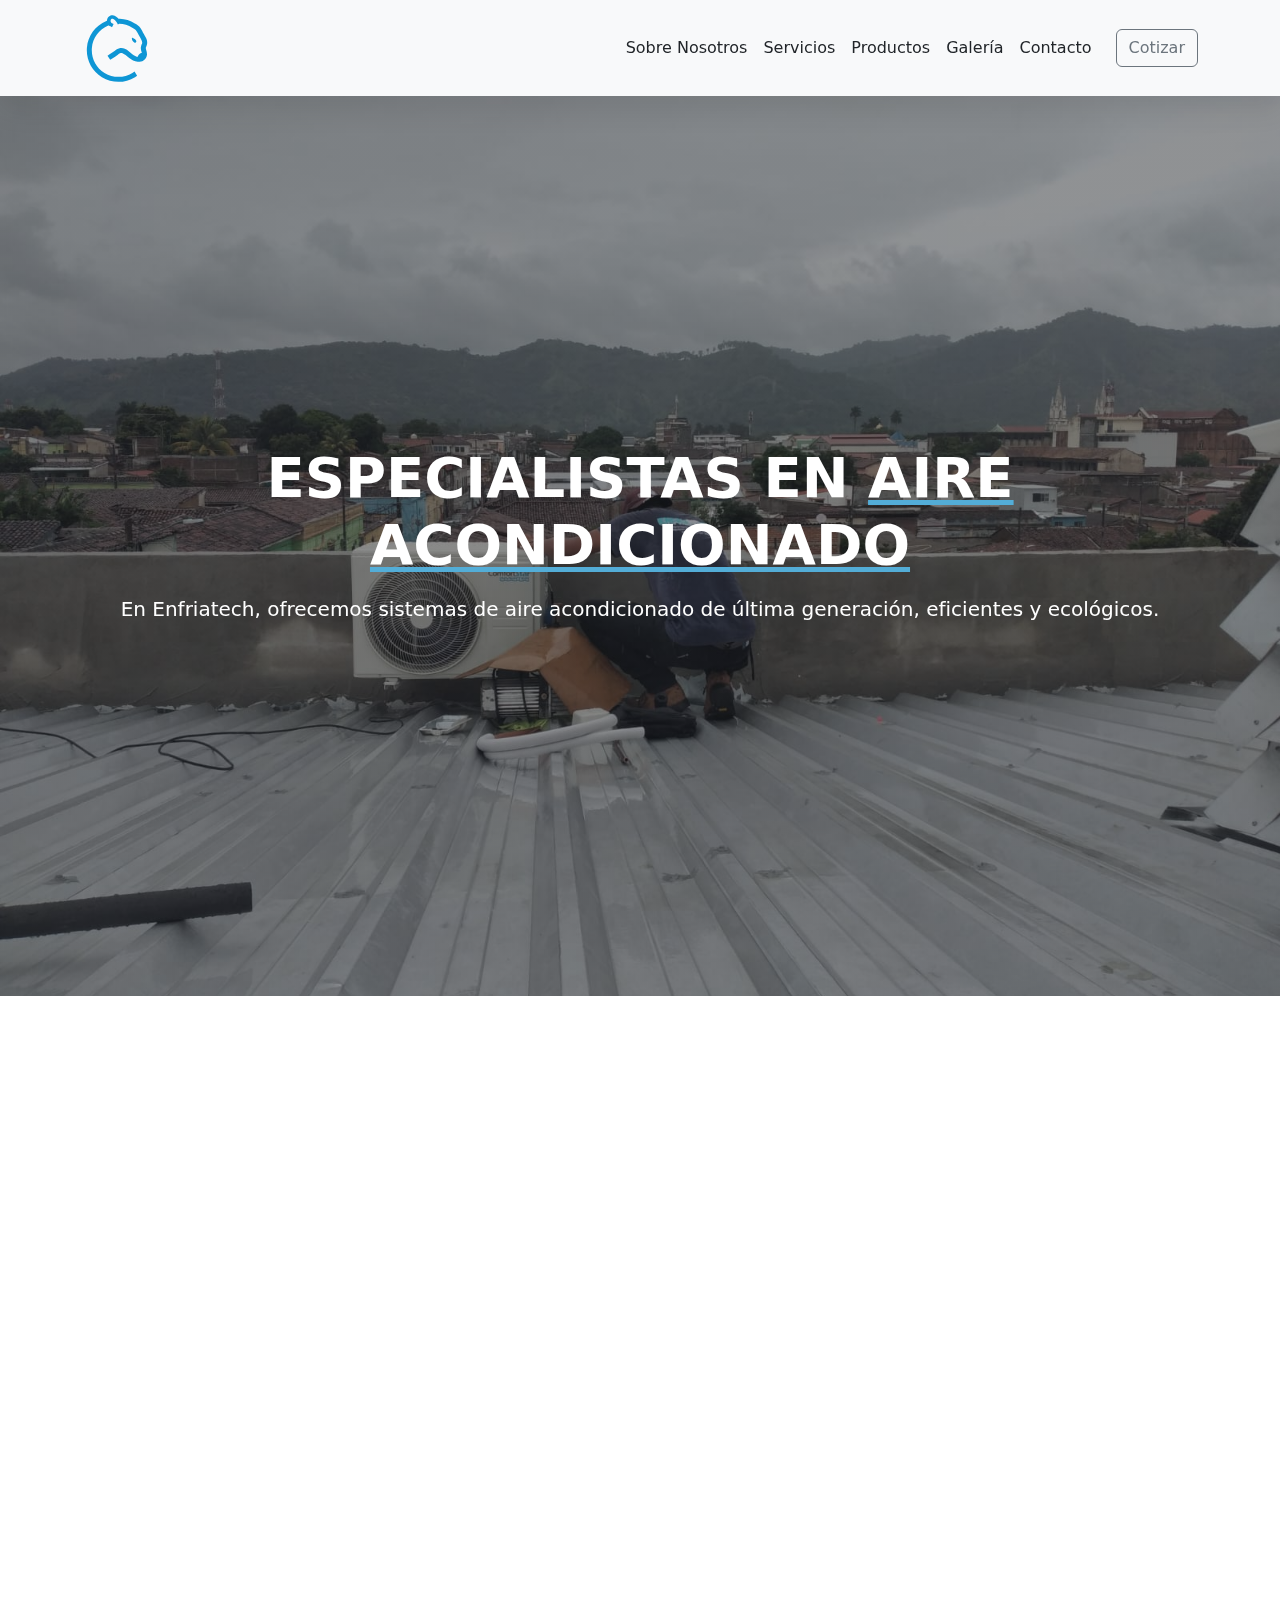
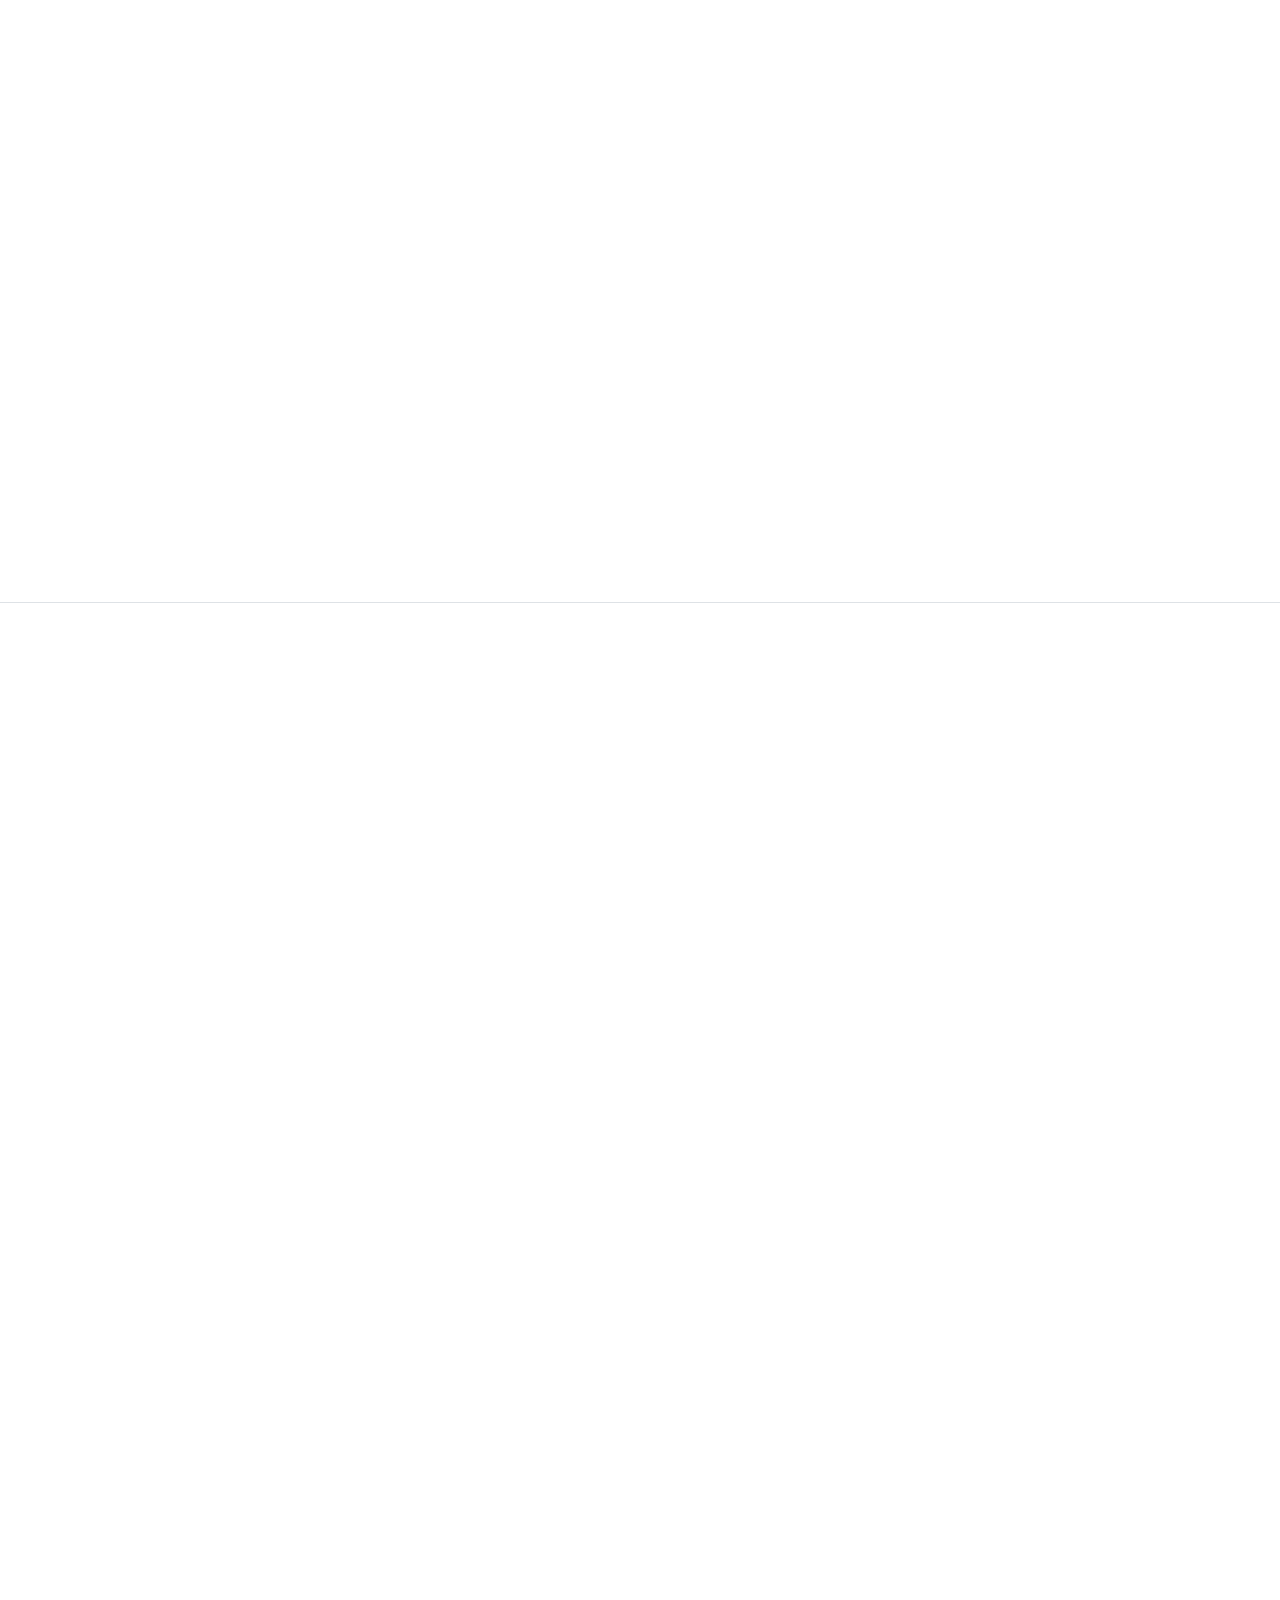
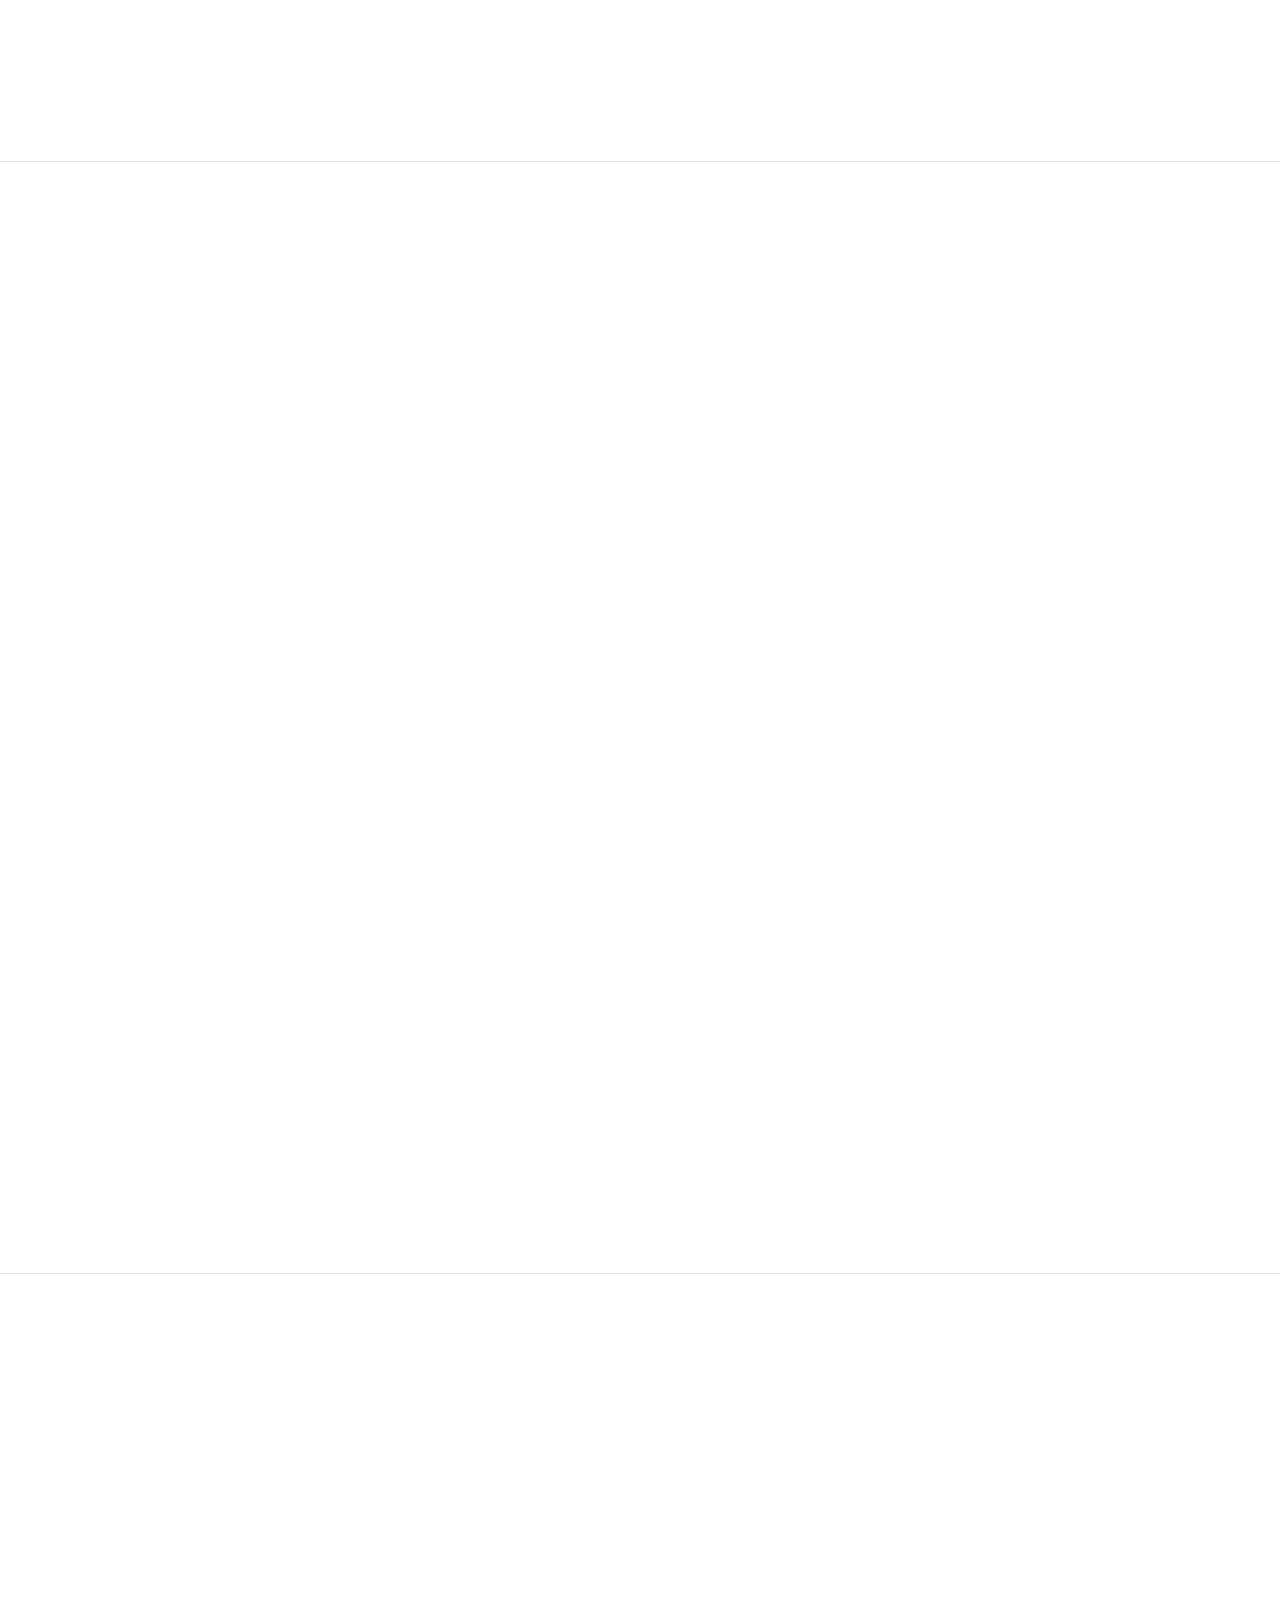
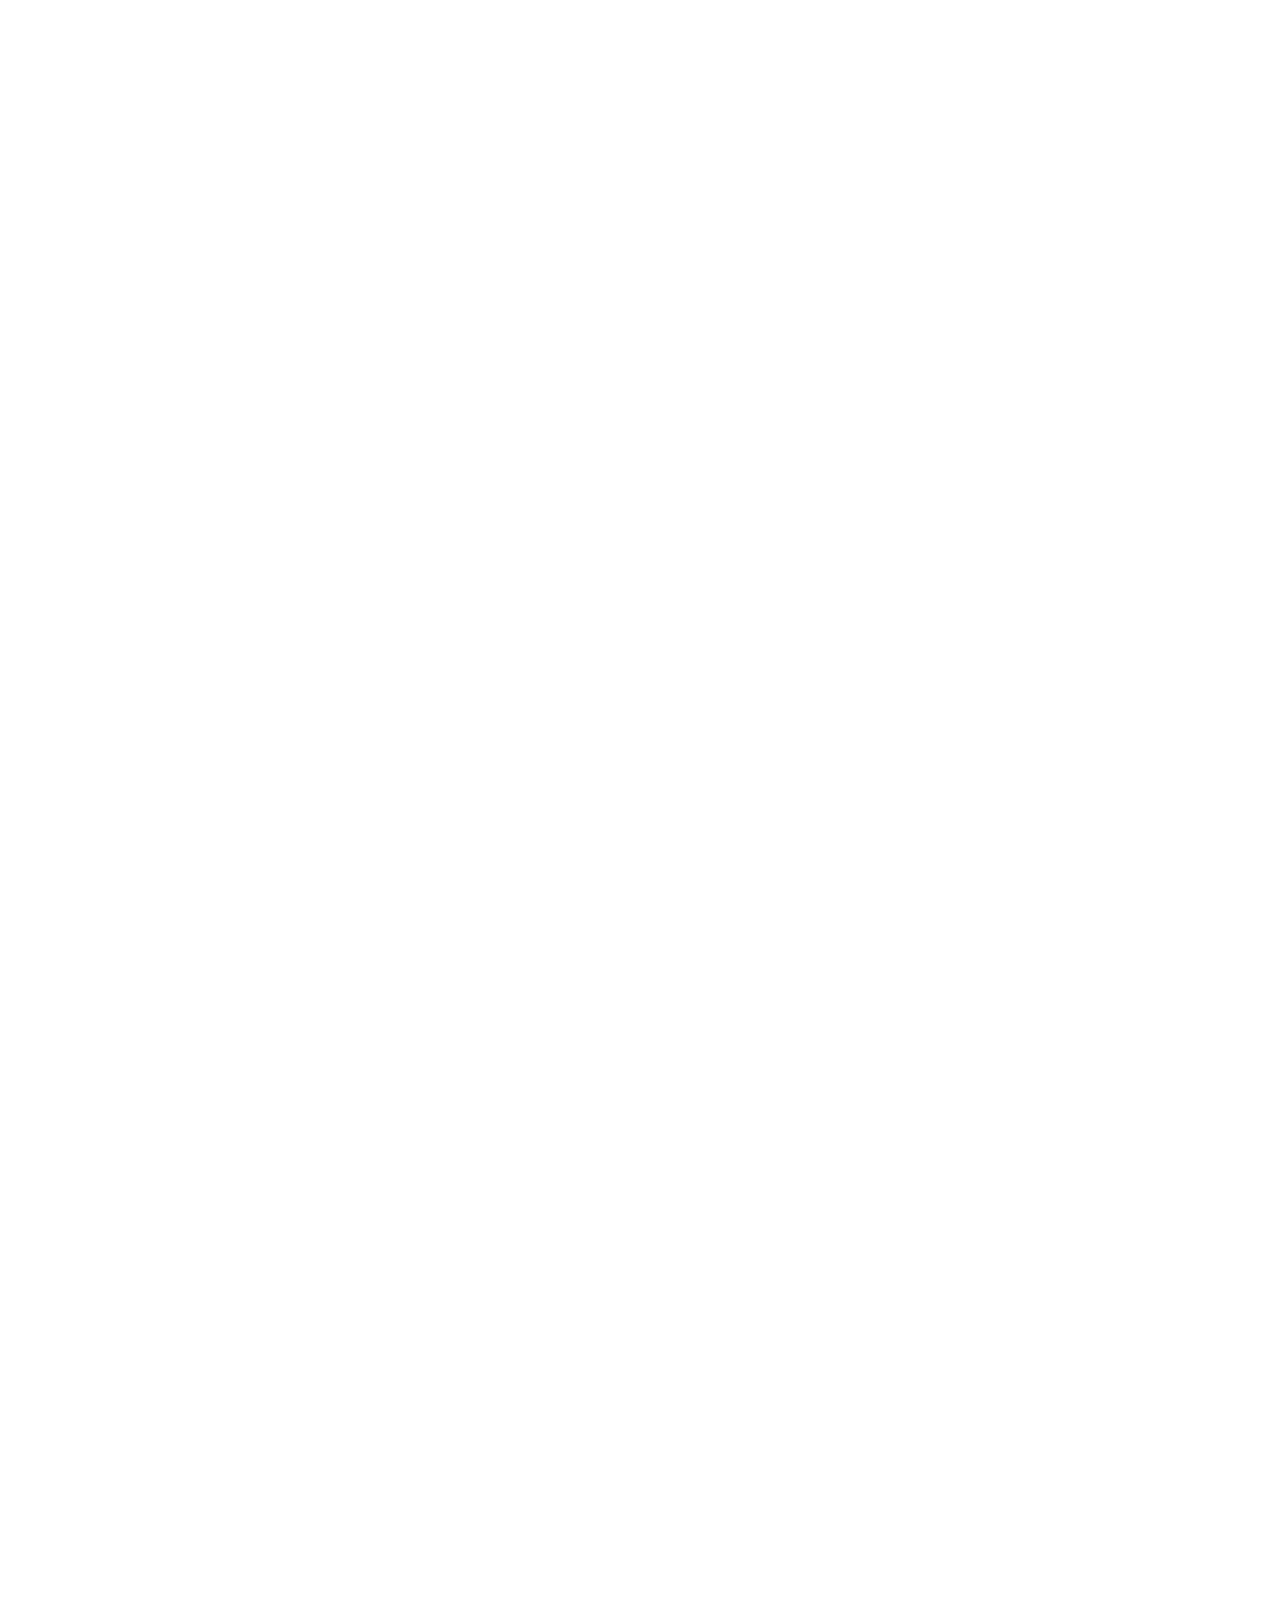
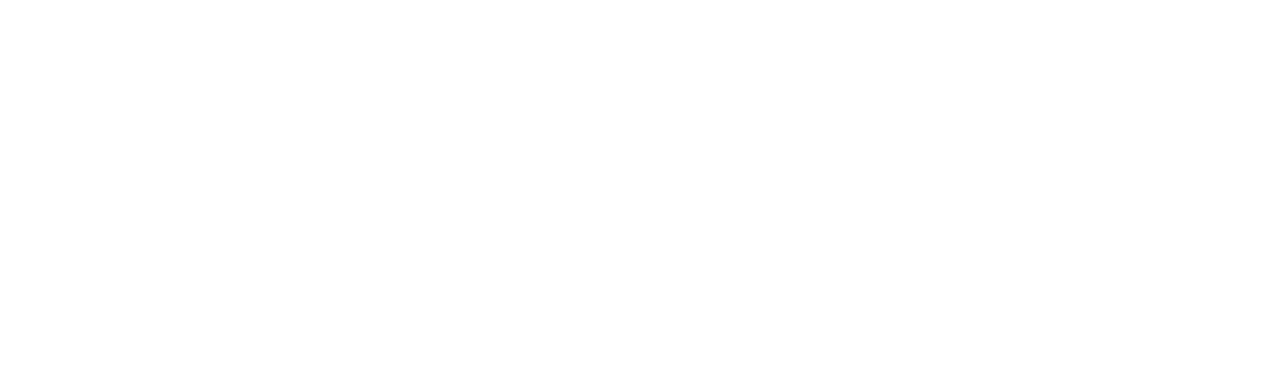
==== index.html @ af98b41b "Initial commit" ====
<!DOCTYPE html>
<html lang="es">
<head>
    <meta charset="UTF-8">
    <meta name="viewport" content="width=device-width, initial-scale=1.0">

    <!-- ICONO -->
    <link rel="shortcut icon" href="/src/img/bearblue.svg" type="image/x-icon">

    <!-- TITULO -->
    <title>Enfríatech | Aire Acondicionado</title>

    <!-- HOJA DE ESTILO-->
    <link rel="stylesheet" href="src/css/style.css">

    <!-- BOOTSTRAP -->
    <link href="https://cdn.jsdelivr.net/npm/bootstrap@5.3.3/dist/css/bootstrap.min.css" rel="stylesheet" integrity="sha384-QWTKZyjpPEjISv5WaRU9OFeRpok6YctnYmDr5pNlyT2bRjXh0JMhjY6hW+ALEwIH" crossorigin="anonymous">
    <link rel="stylesheet" href="https://cdn.jsdelivr.net/npm/bootstrap-icons@1.11.3/font/bootstrap-icons.min.css">

    <!-- AOS -->
    <link href="https://unpkg.com/aos@2.3.1/dist/aos.css" rel="stylesheet">

</head>
<body>
    <!-- NAVBAR -->
    <nav class="navbar navbar-expand-md bg-light sticky-top">
        <div class="container">
            <a class="navbar-brand" href="#">
                <img src="./src/img/bearblue.svg" class="img-fluid" width="70px" alt="Logo de Enfríatech">
            </a>
            <button class="navbar-toggler" type="button" data-bs-toggle="collapse" data-bs-target="#navbarNav"
                aria-controls="navbarNav" aria-expanded="false" aria-label="Toggle navigation">
                <span class="navbar-toggler-icon"></span>
            </button>
            <div class="collapse navbar-collapse" id="navbarNav">
                <ul class="navbar-nav ms-auto">
                    <li class="nav-item">
                        <a class="nav-link" href="#about">Sobre Nosotros</a>
                    </li>
                    <li class="nav-item">
                        <a class="nav-link" href="#services">Servicios</a>
                    </li>
                    <li class="nav-item">
                        <a class="nav-link" href="#products">Productos</a>
                    </li>
                    <li class="nav-item">
                        <a class="nav-link" href="#gallery">Galería</a>
                    </li>
                    <li class="nav-item">
                        <a class="nav-link" href="#contact">Contacto</a>
                    </li>
                </ul>
                <a href="/cotizacion.html" class="btn btn-outline-secondary ms-lg-3">Cotizar</a>
            </div>
        </div>
    </nav>

    <!-- HERO -->
    <section id="hero" class="min-vh-100 d-flex align-items-center text-center">
        <div class="container">
            <div class="row">
                <div class="col-12">
                    <h1 data-aos="fade-left" class="text-uppercase text-white fw-semibold display-4">Especialistas en <span>Aire Acondicionado</span></h1>
                    <p class="fs-5 text-white mt-3 mb-4" data-aos="fade-right">
                        En Enfriatech, ofrecemos sistemas de aire acondicionado de última generación, eficientes y ecológicos.
                    </p>
                </div>
            </div>
        </div>
    </section>

    <!-- SOBRE NOSOTROS -->
    <section id="about" class="section-padding">
        <div class="container">
            <div class="row">
                <div class="col-12 text-center" data-aos="fade-down" data-aos-delay="50">
                    <div class="section-title">
                        <h1 class="display-4 fw-semibold">Sobre nosotros</h1>
                        <div class="line"></div>
                        <p>
                            En Enfriatech El Salvador, ofrecemos soluciones de climatización para hogares y empresas. Nos destacamos por nuestro compromiso con la calidad, utilizando tecnología avanzada y brindando un servicio personalizado para satisfacer tus necesidades.
                        </p>
                    </div>
                </div>
            </div>
            <div class="row justify-content-between align-items-center">
                <div class="col-lg-6" data-aos="fade-down" data-aos-delay="50">
                    <img src="/src/img/Instalaciones/34.jpg" class="img-fluid" alt="">
                </div>
                <div data-aos="fade-down" data-aos-delay="150" class="col-lg-5">
                    <h1>¿Por qué contratarnos?</h1>
                    <p class="mt-3 mb-4">
                        Somos tu mejor opción en climatización.
                    </p>
                    <div class="d-flex pt-4 mb-3">
                        <div class="iconbox me-4">
                            <i class="bi bi-check-lg"></i>
                        </div>
                        <div>
                            <h5>Experiencia</h5>
                            <p>Consectetur adipisicing elit. Corporis nesciunt aut temporibus!</p>
                        </div>
                    </div>
                    <div class="d-flex mb-3">
                        <div class="iconbox me-4">
                            <i class="bi bi-check-lg"></i>
                        </div>
                        <div>
                            <h5>Profesionalismo</h5>
                            <p>Consectetur adipisicing elit. Corporis nesciunt aut temporibus!</p>
                        </div>
                    </div>
                    <div class="d-flex mb-3">
                        <div class="iconbox me-4">
                            <i class="bi bi-check-lg"></i>
                        </div>
                        <div>
                            <h5>Eficiencia</h5>
                            <p>Consectetur adipisicing elit. Corporis nesciunt aut temporibus!</p>
                        </div>
                    </div>
                    <div class="d-flex">
                        <div class="iconbox me-4">
                            <i class="bi bi-check-lg"></i>
                        </div>
                        <div>
                            <h5>Orden y limpieza</h5>
                            <p>Consectetur adipisicing elit. Corporis nesciunt aut temporibus!</p>
                        </div>
                    </div>
                </div>
            </div>
        </div>
    </section>

    <!-- SERVICIOS -->
    <section id="services" class="section-padding border-top">
        <div class="container">
            <div class="row">
                <div class="col-12 text-center" data-aos="fade-down" data-aos-delay="150">
                    <div class="section-title">
                        <h1 class="display-4 fw-semibold">Nuestro Servicios</h1>
                        <div class="line"></div>
                        <p>
                            Nos especializamos en ofrecer soluciones integrales de aire acondicionado para satisfacer todas tus necesidades de climatización. Con un enfoque en la calidad, la eficiencia y el servicio al cliente, nuestros expertos están listos para ayudarte en cada paso del camino. Descubre nuestros servicios:
                        </p>
                    </div>
                </div>
            </div>
            <div class="row g-4 text-center">
                <div class="col-lg-4 col-md-12" data-aos="fade-down" data-aos-delay="150">
                    <div class="service p-lg-5 p-4">
                        <div>
                            <img src="/src/img/Productos/2.jpg" class="img-fluid" alt="">
                        </div>
                        <h5 class="mt-4 mb-3">
                            Suministro de Equipos A/C
                        </h5>
                        <p>
                            Proveemos una amplia gama de equipos de aire acondicionado de las marcas más prestigiosas del mercado. Garantizamos productos de alta eficiencia energética y durabilidad, ideales para cualquier espacio, ya sea residencial, comercial o industrial.
                        </p>
                    </div>
                </div>
                <div class="col-lg-4 col-md-12" data-aos="fade-down" data-aos-delay="250">
                    <div class="service p-lg-5 p-4">
                        <div>
                            <img src="/src/img/Instalaciones/31.jpg" class="img-fluid" alt="">
                        </div>
                        <h5 class="mt-4 mb-3">
                            Instalación Mecánica y Eléctrica
                        </h5>
                        <p>
                            Nuestro equipo de técnicos con más de 15 años de experiencia se encargarán de la instalación completa de tu sistema de aire acondicionado. Aseguramos una instalación rápida, segura y conforme a las normas, garantizando un rendimiento óptimo y una mayor vida útil de tu equipo.
                        </p>
                    </div>
                </div>
                <div class="col-lg-4 col-md-12" data-aos="fade-down" data-aos-delay="350">
                    <div class="service p-lg-5 p-4">
                        <div>
                            <img src="/src/img/Reparaciones/3.jpg" class="img-fluid" alt="">
                        </div>
                        <h5 class="mt-4 mb-3">
                            Mantenimiento Integral
                        </h5>
                        <p>
                            Ofrecemos mantenimiento preventivo y correctivo para asegurar el funcionamiento óptimo de tu aire acondicionado. Realizamos inspecciones y limpiezas para prevenir fallos y estamos preparados para reparar cualquier avería rápidamente, devolviendo el confort a tu espacio de inmediato.
                        </p>
                    </div>
                </div>
            </div>
        </div>
    </section>

    <!-- PRODUCTOS -->
    <section id="products" class="section-padding border-top">
        <div class="container">
            <div class="row">
                <div class="col-12 text-center" data-aos="fade-down" data-aos-delay="150">
                    <div class="section-title">
                        <h1 class="display-4 fw-semibold">Productos</h1>
                        <div class="line"></div>
                        <p>
                            Tenemos diferentes opciones de climatización que se acoplan a las necesidades de tu hogar o de tu negocio.
                        </p>
                    </div>
                </div>
            </div>
            <div class="row g-4 text-center" data-aos="fade-down" data-aos-delay="150">
                <div class="col-lg-4 col-md-12">
                    <div class="product p-lg-5 p-4">
                        <div id="carouselExampleFade" class="carousel slide carousel-fade" data-bs-ride="carousel">
                            <div class="carousel-inner">
                                <div class="carousel-item active">
                                    <img src="/src/img/Productos/Residenciales/CS-MS-Elite.png" class="d-block w-100" alt="ComfortStar Elite Series">
                                </div>
                                <div class="carousel-item">
                                    <img src="/src/img/Productos/Residenciales/CS-MS-Orbit.png" class="d-block w-100" alt="ComfortStar Orbit Series">
                                </div>
                                <div class="carousel-item">
                                    <img src="/src/img/Productos/Residenciales/CS-MS-Carat.png" class="d-block w-100" alt="ComfortStar Carat Series">
                                </div>
                                <div class="carousel-item">
                                    <img src="/src/img/Productos/Residenciales/ADINA - MS - ALEF.webp" class="d-block w-100" alt="Adina Alef Series">
                                </div>
                                <div class="carousel-item">
                                    <img src="/src/img/Productos/Residenciales/688b00_8fceb1114e9e444e9c6b1acc1a78c98f~mv2.webp" class="d-block w-100" alt="Adina Alef Series Empaque">
                                </div>
                                <div class="carousel-item">
                                    <img src="/src/img/Productos/Residenciales/aires-acondicionados-residenciales.png" class="d-block w-100" alt="GAir">
                                </div>
                            </div>
                            <button class="carousel-control-prev" type="button" data-bs-target="#carouselExampleFade" data-bs-slide="prev">
                            <span class="carousel-control-prev-icon" aria-hidden="true"></span>
                            <span class="visually-hidden">Previous</span>
                            </button>
                            <button class="carousel-control-next" type="button" data-bs-target="#carouselExampleFade" data-bs-slide="next">
                            <span class="carousel-control-next-icon" aria-hidden="true"></span>
                            <span class="visually-hidden">Next</span>
                            </button>
                        </div>
                        <div class="card-body">
                            <h5 class="card-title">Residenciales</h5>
                            <p class="card-text">
                                Disfruta del máximo confort en tu hogar con nuestros sistemas de aire acondicionado residencial, diseñados para ofrecer eficiencia energética y un funcionamiento silencioso en cada habitación.
                            </p>
                        </div>
                    </div>
                </div>
                <div class="col-lg-4 col-md-12">
                    <div class="product p-lg-5 p-4">
                        <div id="carouselExampleFade2" class="carousel slide carousel-fade" data-bs-ride="carousel">
                            <div class="carousel-inner">
                                <div class="carousel-item active">
                                    <img src="/src/img/Productos/Comerciales/ADINA - Comercial.webp" class="d-block w-100" alt="Adina Comercial">
                                </div>
                                <div class="carousel-item">
                                    <img src="/src/img/Productos/Comerciales/ADINA - Comercial 2.webp" class="d-block w-100" alt="Adina Comercial">
                                </div>
                                <div class="carousel-item">
                                    <img src="/src/img/Productos/Comerciales/ComfortStar - Comercial.png" class="d-block w-100" alt="ComfortStar Comercial">
                                </div>
                                <div class="carousel-item">
                                    <img src="/src/img/Productos/Comerciales/ComfostStar - Comercial 2.png" class="d-block w-100" alt="ComfortStar Comercial">
                                </div>
                                <div class="carousel-item">
                                    <img src="/src/img/Productos/Comerciales/GAir - Comercial.jpg" class="d-block w-100" alt="GAir Comercial">
                                </div>
                            </div>
                            <button class="carousel-control-prev" type="button" data-bs-target="#carouselExampleFade2" data-bs-slide="prev">
                            <span class="carousel-control-prev-icon" aria-hidden="true"></span>
                            <span class="visually-hidden">Previous</span>
                            </button>
                            <button class="carousel-control-next" type="button" data-bs-target="#carouselExampleFade2" data-bs-slide="next">
                            <span class="carousel-control-next-icon" aria-hidden="true"></span>
                            <span class="visually-hidden">Next</span>
                            </button>
                        </div>
                        <div class="card-body">
                            <h5 class="card-title">Comerciales</h5>
                            <p class="card-text">
                                Mantén tu negocio en la temperatura perfecta con nuestras soluciones de aire acondicionado comercial, ideales para oficinas, tiendas y grandes espacios comerciales, garantizando un ambiente agradable para empleados y clientes.
                            </p>
                        </div>
                    </div>
                </div>
                <div class="col-lg-4 col-md-12">
                    <div class="product p-lg-5 p-4">
                        <div id="carouselExampleFade3" class="carousel slide carousel-fade" data-bs-ride="carousel">
                            <div class="carousel-inner">
                                <div class="carousel-item active">
                                    <img src="/src/img/Productos/Multizona/CS-Comercial.png" class="d-block w-100" alt="ComfortStar Alegria Series Hi-Heat Multizona">
                                </div>
                                <div class="carousel-item">
                                    <img src="/src/img/Productos/Multizona/CS-Multizona.png" class="d-block w-100" alt="ComfortStar Alegria Series Multizona">
                                </div>
                            </div>
                            <button class="carousel-control-prev" type="button" data-bs-target="#carouselExampleFade3" data-bs-slide="prev">
                            <span class="carousel-control-prev-icon" aria-hidden="true"></span>
                            <span class="visually-hidden">Previous</span>
                            </button>
                            <button class="carousel-control-next" type="button" data-bs-target="#carouselExampleFade3" data-bs-slide="next">
                            <span class="carousel-control-next-icon" aria-hidden="true"></span>
                            <span class="visually-hidden">Next</span>
                            </button>
                        </div>
                        <div class="card-body">
                            <h5 class="card-title">Multizona</h5>
                            <p class="card-text">
                                Optimiza el control de la climatización en múltiples áreas con nuestros sistemas de aire acondicionado multizona, que permiten ajustar la temperatura de manera independiente en diferentes zonas para mayor comodidad y eficiencia.
                            </p>
                        </div>
                    </div>
                </div>
                
            </div>
        </div>
    </section>

    <!-- GALERIA -->
    <section id="products" class="section-padding border-top">
        <div class="container">
            <div class="row">
                <div class="col-12 text-center" data-aos="fade-down" data-aos-delay="150">
                    <div class="section-title">
                        <h1 class="display-4 fw-semibold">
                            Galería
                        </h1>
                        <div class="line"></div>
                        <p>
                            Echa un vistazo a algunos de nuestros proyectos destacados.
                        </p>
                    </div>
                </div>
            </div>
            <div class="row g-4 text-center" data-aos="fade-down" data-aos-delay="150">
                <div class="row">
                    <div class="col">
                        <img src="/src/img/Instalaciones/1.jpg">
                        <img src="/src/img/Instalaciones/2.jpg">
                        <img src="/src/img/Instalaciones/12.jpg">
                        <img src="/src/img/Instalaciones/17.jpg">
                        <img src="/src/img/Instalaciones/16.jpg">
                        <img src="/src/img/Reparaciones/2.jpg">
                        <img src="/src/img/Instalaciones/30.jpg">
                    </div>
                    <div class="col">
                        <img src="/src/img/Instalaciones/2.jpg">
                        <img src="/src/img/Instalaciones/19.jpg">
                        <img src="/src/img/Instalaciones/10.jpg">
                        <img src="/src/img/Instalaciones/23.jpg">
                        <img src="/src/img/Instalaciones/26.jpg">
                        <img src="/src/img/Instalaciones/9.jpg">
                        <img src="/src/img/Instalaciones/21.jpg">
                    </div>
                    <div class="col">
                        <img src="/src/img/Mantenimientos/1.jpg">
                        <img src="/src/img/Reparaciones/3.jpg">
                        <img src="/src/img/Instalaciones/36.jpg">
                        <img src="/src/img/Instalaciones/32.jpg">
                        <img src="/src/img/Instalaciones/29.jpg">
                        <img src="/src/img/Instalaciones/27.jpg">
                    </div>
                    
                    <div class="col">
                        <img src="/src/img/Reparaciones/1.jpg">
                        <img src="/src/img/Mantenimientos/2.jpg">
                        <img src="/src/img/Instalaciones/7.jpg">
                        <img src="/src/img/Instalaciones/15.jpg">
                        <img src="/src/img/Instalaciones/20.jpg">
                    </div>
                </div>
                
            </div>
                
        </div>
    </section>

    <!-- JAVASCRIPT -->
    <script src="/src/js/script.js"></script>
    <!-- BOOTSTRAP -->
    <script src="https://cdn.jsdelivr.net/npm/bootstrap@5.3.3/dist/js/bootstrap.bundle.min.js" integrity="sha384-YvpcrYf0tY3lHB60NNkmXc5s9fDVZLESaAA55NDzOxhy9GkcIdslK1eN7N6jIeHz" crossorigin="anonymous"></script>
    <!-- AOS -->
    <script src="https://unpkg.com/aos@2.3.1/dist/aos.js"></script>
    <script>
        AOS.init({});
    </script>
</body>
</html>
---- src/css/style.css ----
@import url('https://fonts.googleapis.com/css2?family=Montserrat:ital,wght@0,100..900;1,100..900&family=Poppins:ital,wght@0,100;0,200;0,300;0,400;0,500;0,600;0,700;0,800;0,900;1,100;1,200;1,300;1,400;1,500;1,600;1,700;1,800;1,900&family=Quicksand:wght@300..700&display=swap');

/* RAIZ */

:root {
    --c-dark: #212529;
    --c-brand: #0e96d5;
    --c-brand-light: #53add7;
    --c-body: #727272;
    --box-shadow: 0px 15px 25px rgba(0,0,0,0.08);
    --transition: all 0.5s ease;
}

/* NAVBAR */
.navbar {
    box-shadow: var(--box-shadow);
}

.navbar-nav .nav-link {
    font-weight: 400;
    color: var(--c-dark);
}

.navbar-nav .nav-link.active {
    color: var(--c-brand);
}

/* SECCION HERO */

#hero {
    background: linear-gradient(rgba(33,37,41, 0.5), rgba(33,37,41, 0.5)), url(/src/img/hero.jpg);
    background-position: center;
    background-size: cover;
}

#hero span{
    text-decoration: underline #53add7;
}


/* SECCIONES */

.section-padding {
    padding-top: 140px;
    padding-bottom: 140px;
}

.section-title {
    margin-bottom: 60px;
}

.section-title .line {
    width: 60px;
    height: 4px;
    background-color: var(--c-brand);
    margin: 16px auto 24px auto;
}

.section-title p {
    max-width: 900px;
    margin-left: auto;
    margin-right: auto;
}

.iconbox {
    width: 70px;
    height: 70px;
    color: var(--c-brand);
    font-size: 34px;
}

/* SECCION SERVICIOS*/

.service, .product{ /* Añade box shadow a las cards de servicios y productos */
    height: 100%;
    box-shadow: 0px 15px 25px rgba(0,0,0,0.08);;
}

.service::after {
    content: "";
    width: 40px;
    height: 40px;
    background: rgba(var(--c-brand-rgb), 0.2);
    position: absolute;
    bottom: 0;
    right: 0;
    transition: var(--transition);
}

.service:hover::after {
    width: 100%;
    height: 100%;
    background: var(--c-brand);
    z-index: -1;
}

.service:hover h5,
.service:hover p {
    color: white;
}

/* SECCION PRODUCTOS */

.carousel img {
    width: 100%;
    height: 300px;
    object-fit: scale-down;
    object-position: center;
}


.col img {
    margin-top: 8px;
    vertical-align: middle;
    width: 100%;
}
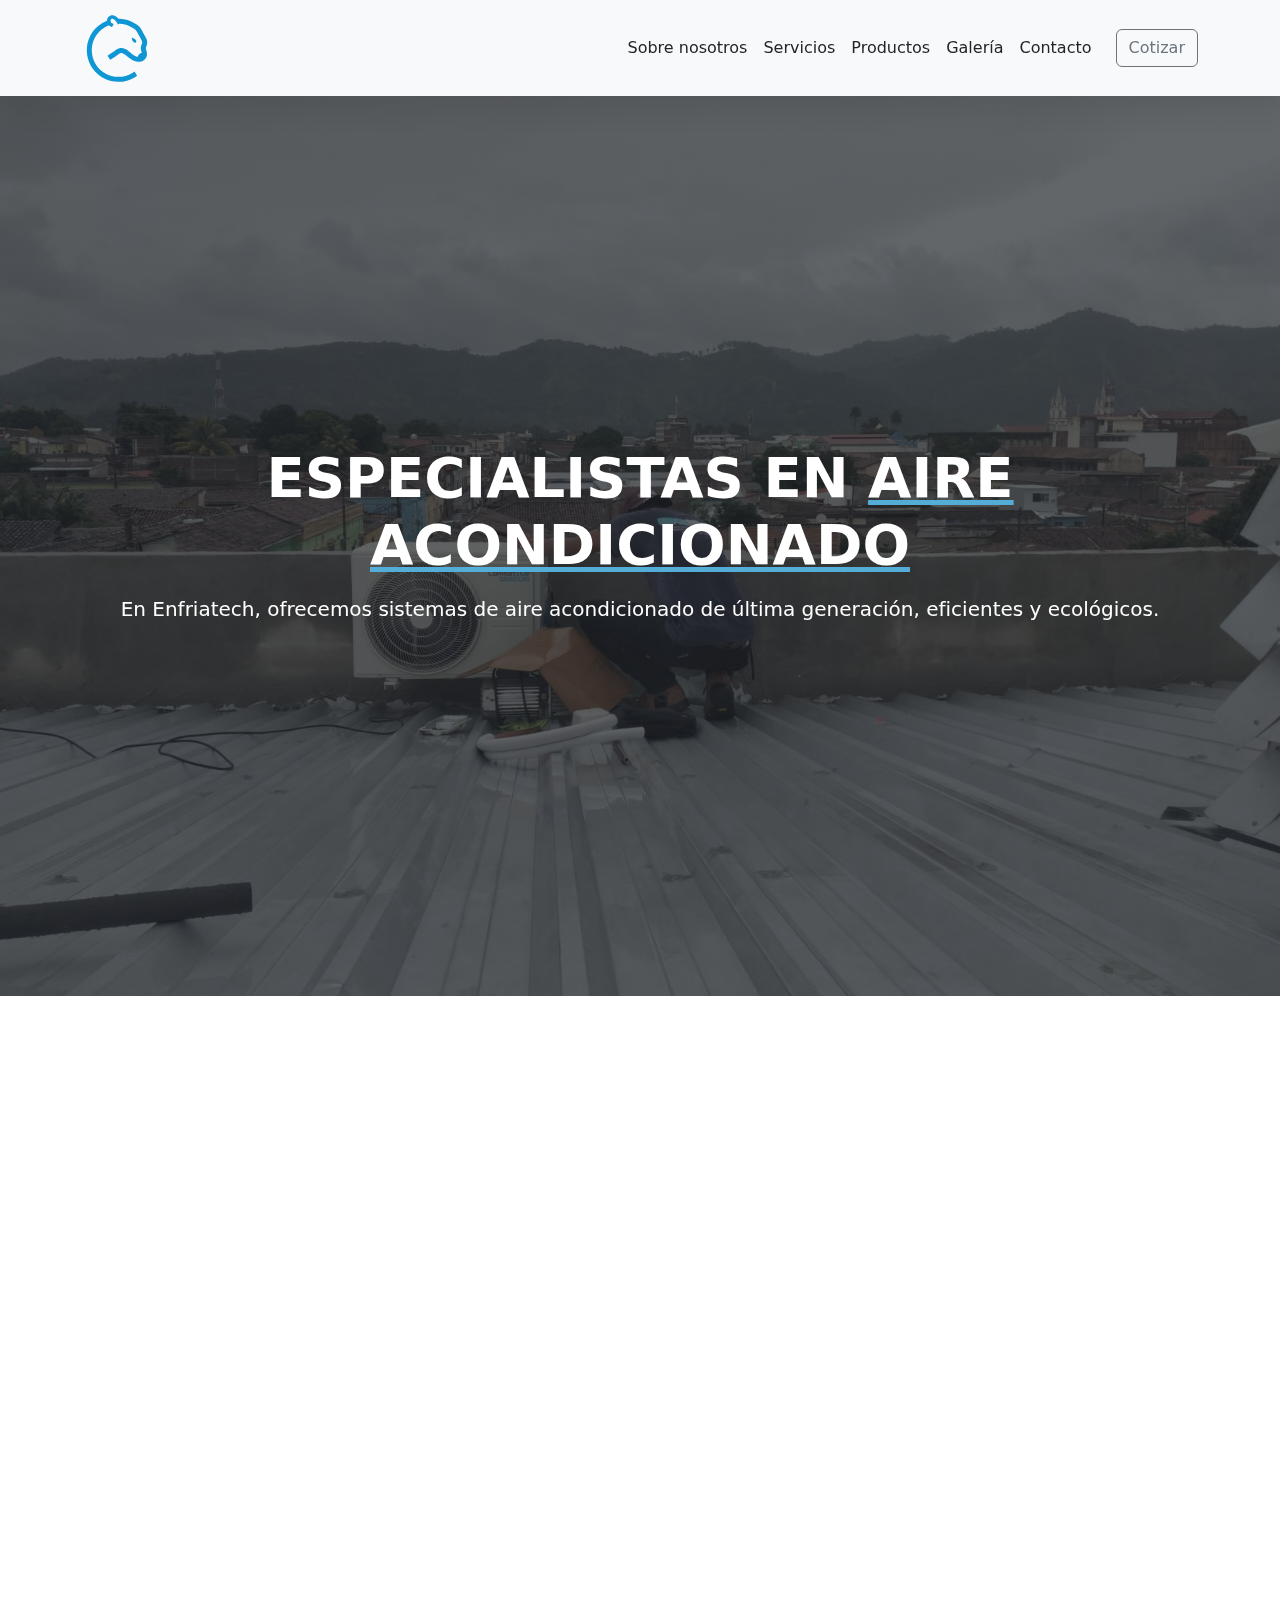
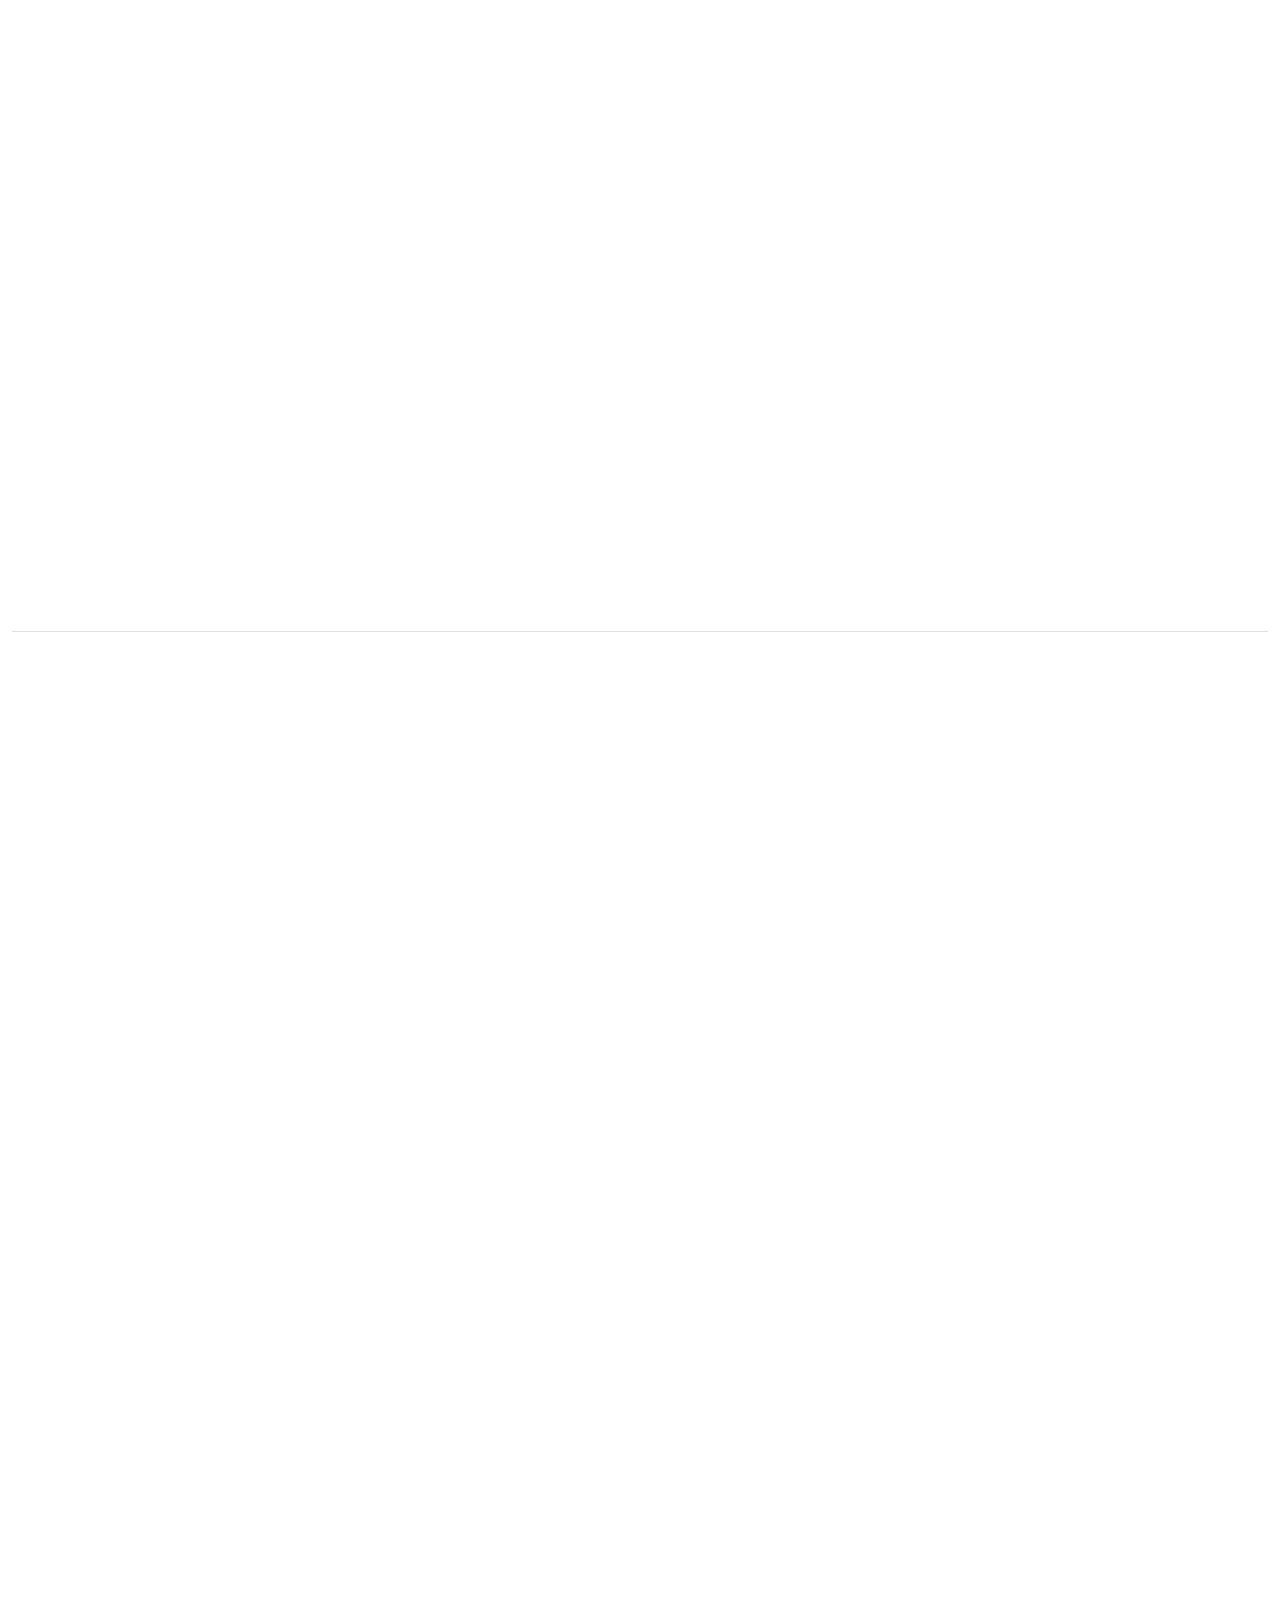
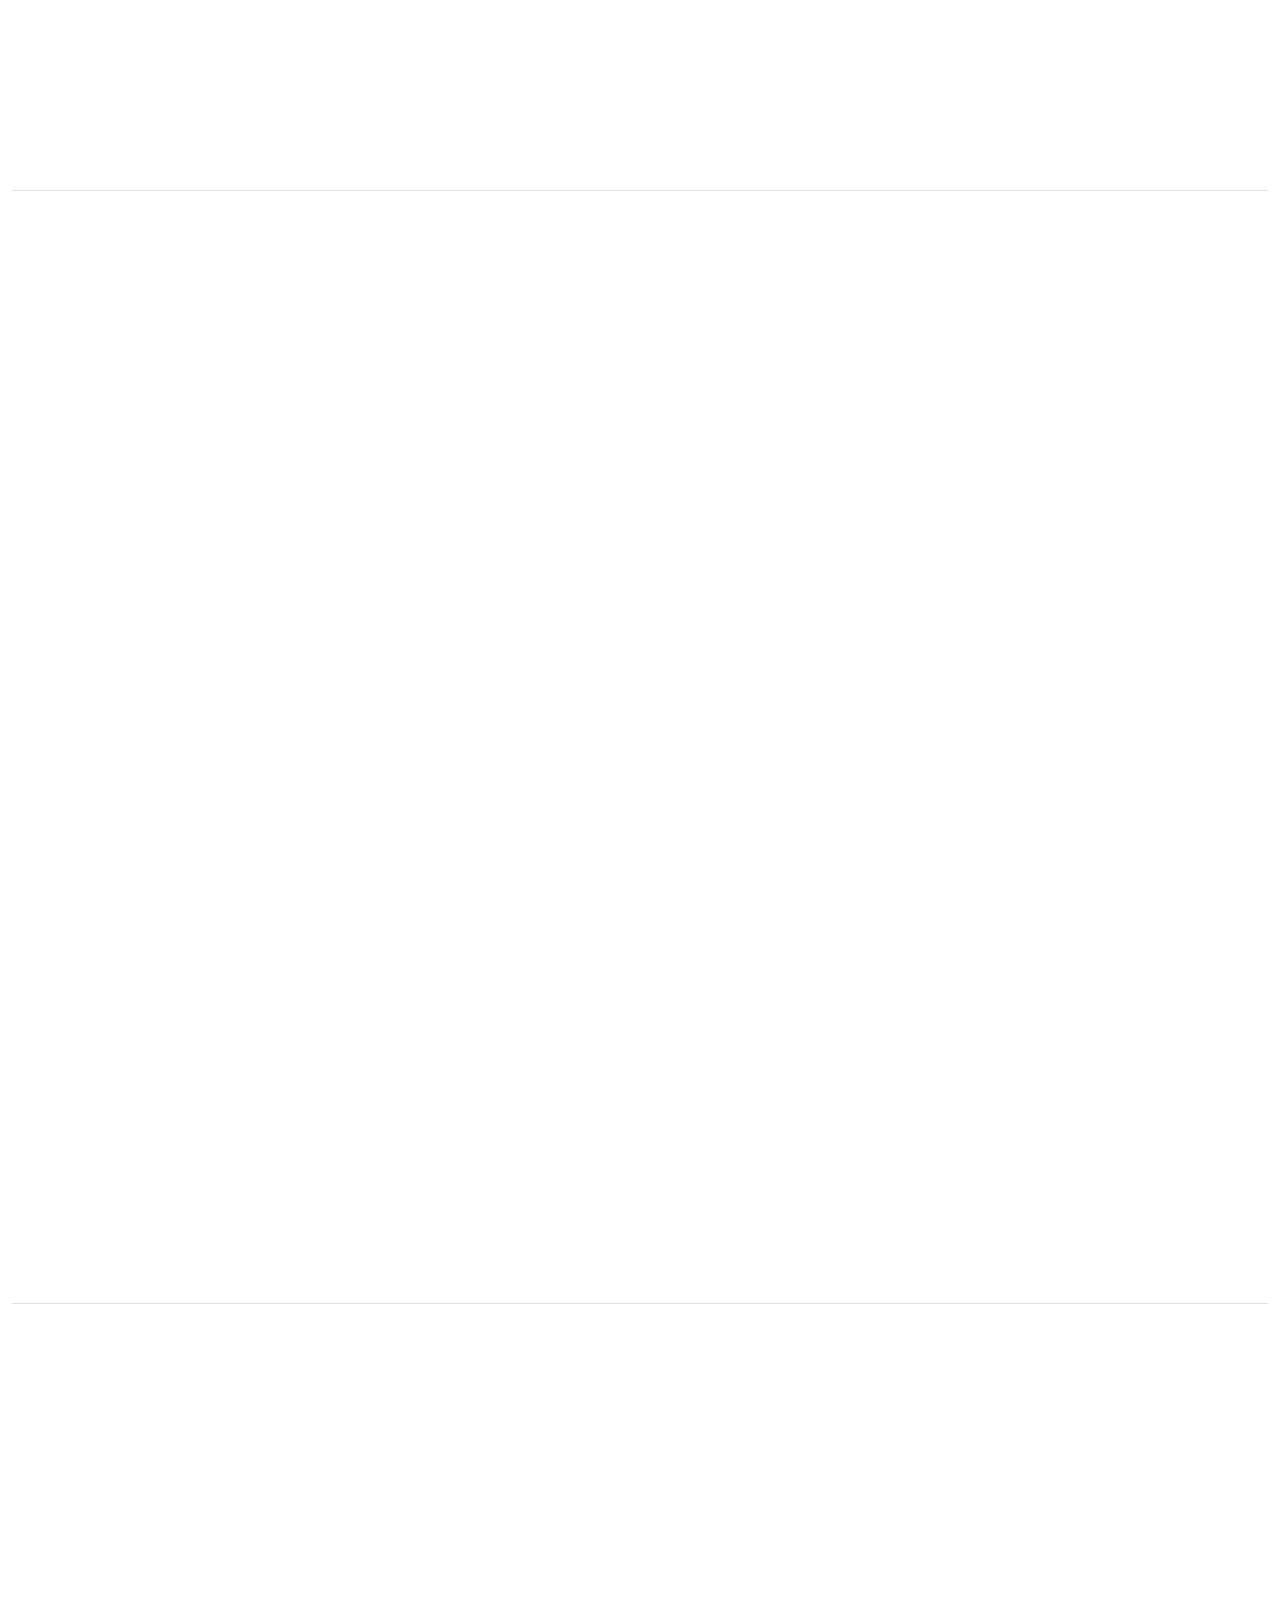
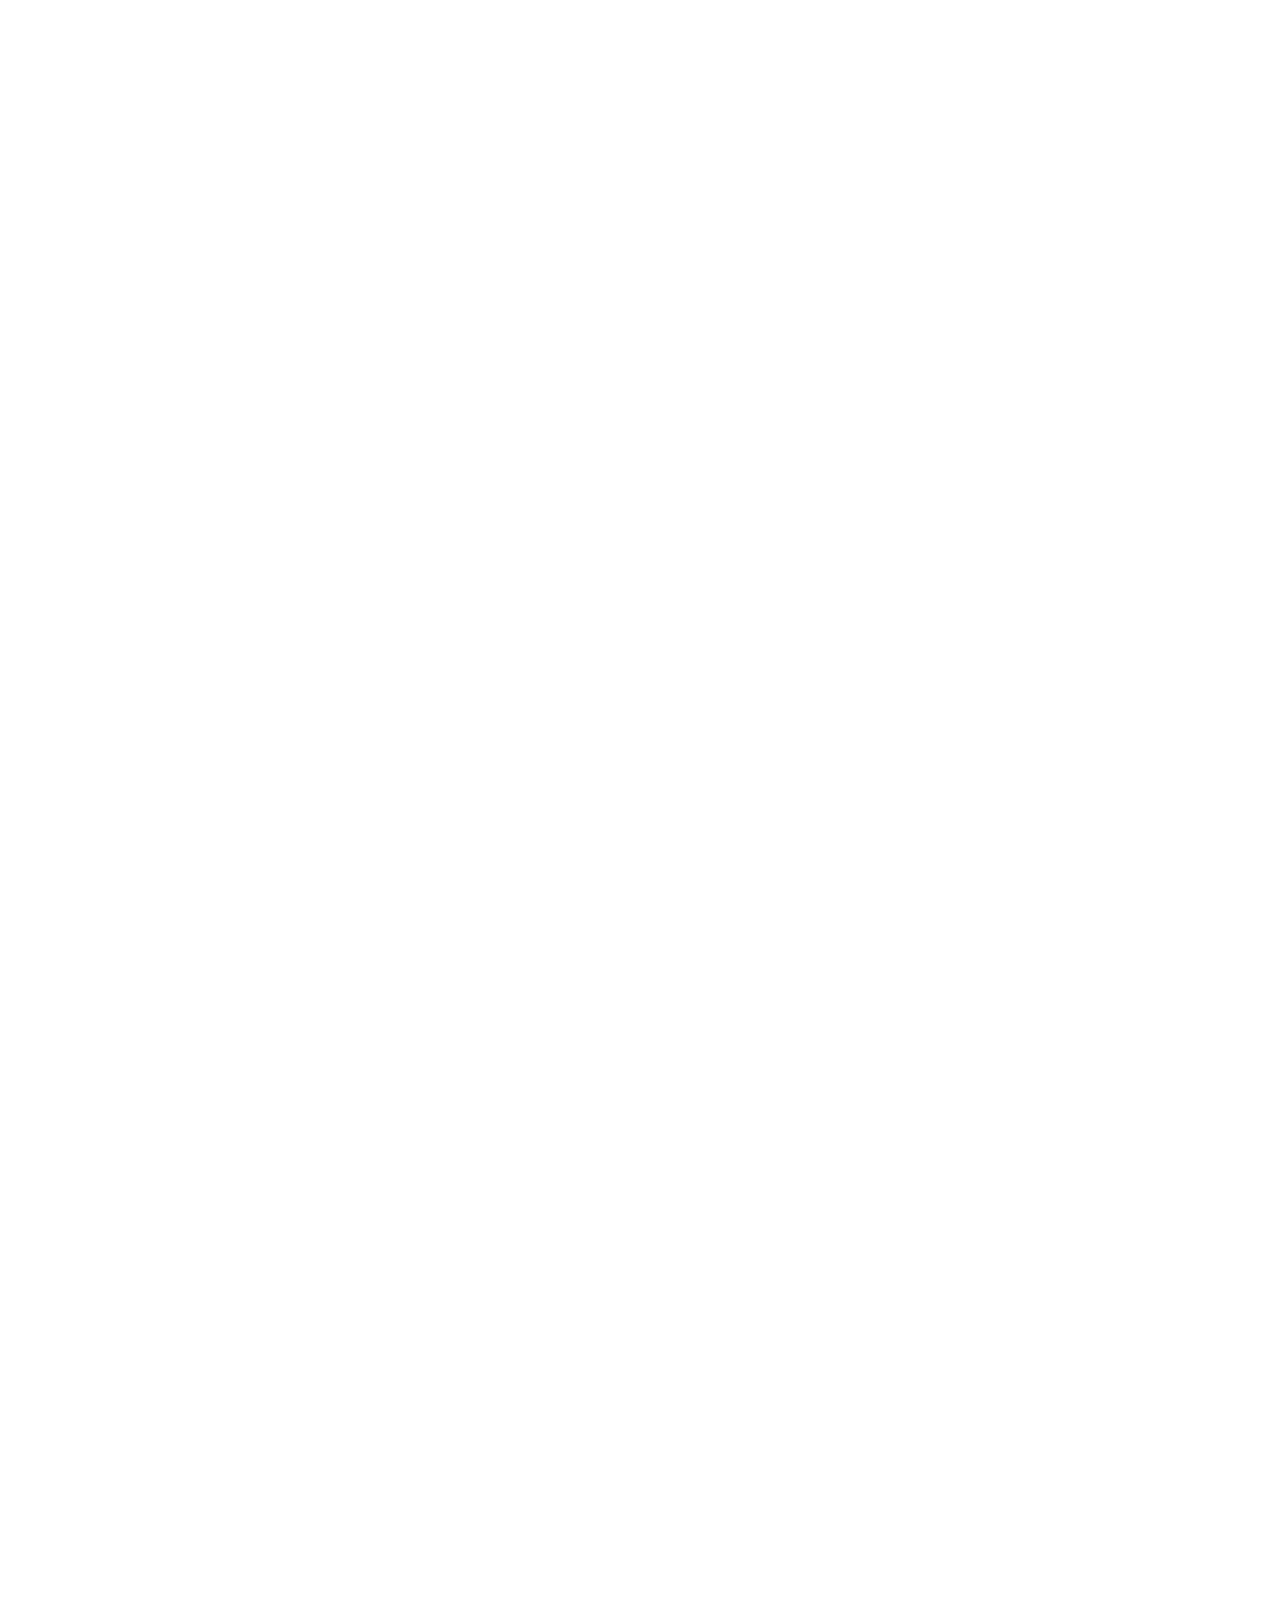
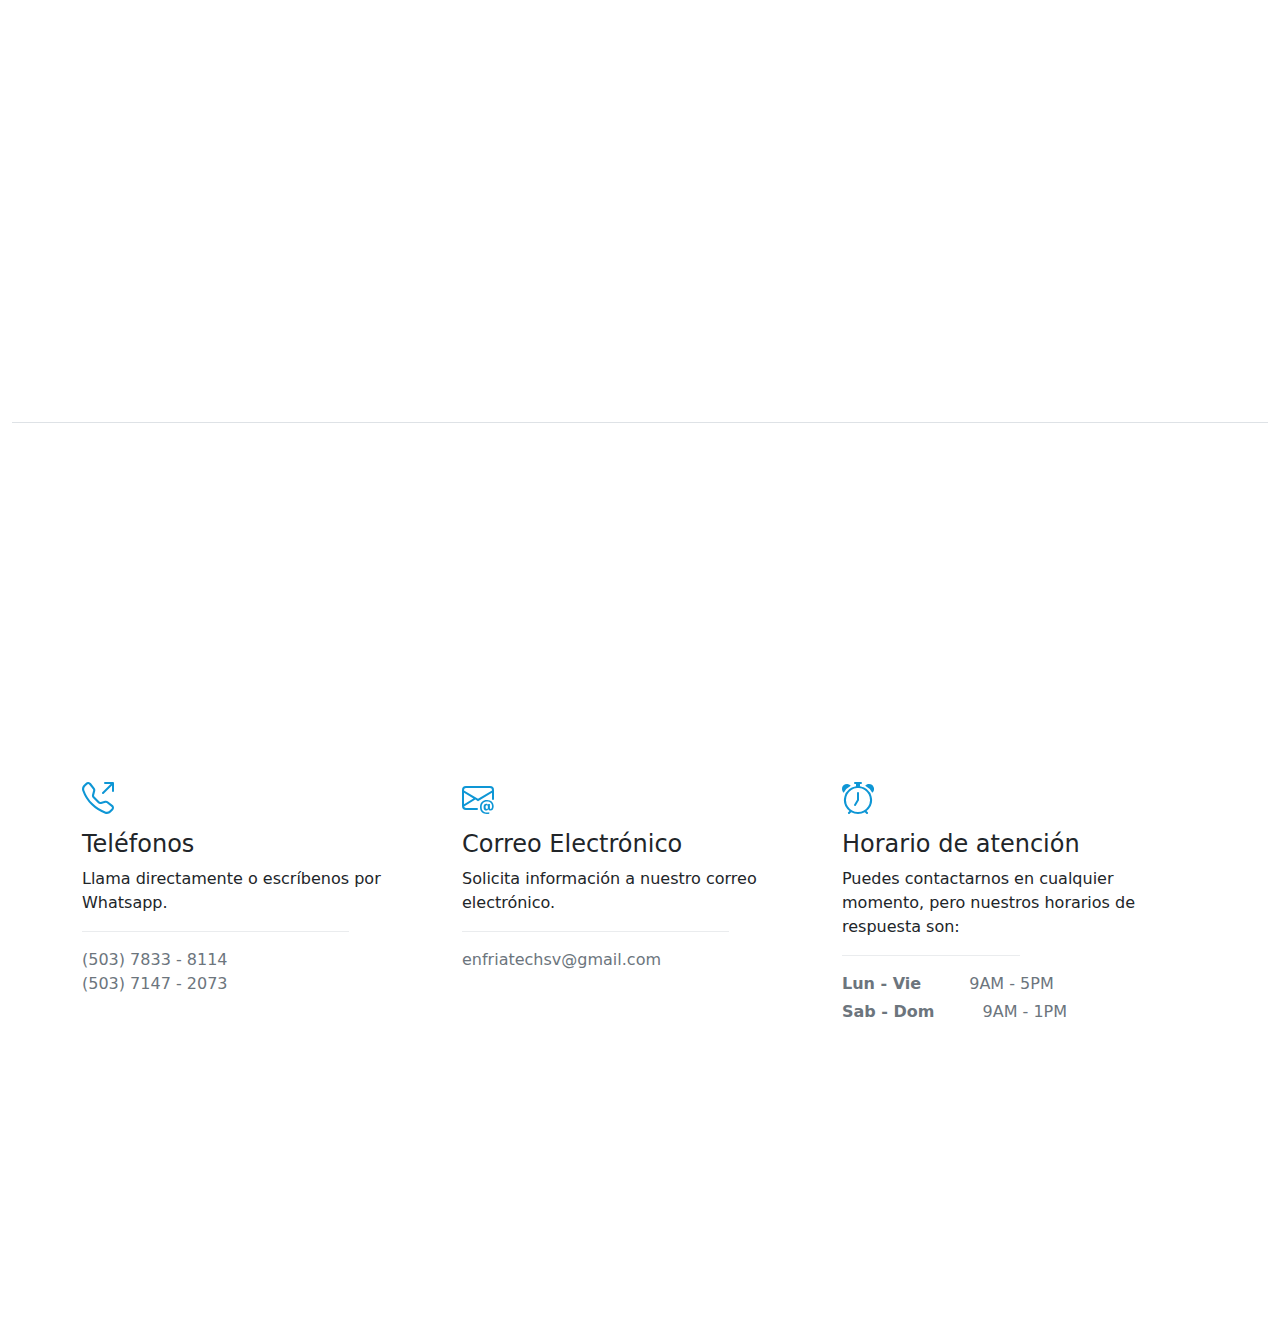
==== commit b60d428d: "Avance" ====
--- a/index.html
+++ b/index.html
@@ -1,17 +1,27 @@
 <!DOCTYPE html>
 <html lang="es">
 <head>
+    <!-- METADATOS -->
     <meta charset="UTF-8">
     <meta name="viewport" content="width=device-width, initial-scale=1.0">
+    <meta name="title" content="Enfríatech El Salvador | Servicios de Aire Acondicionado">
+    <meta name="description" content="Enfriatech ofrece servicios de instalación, mantenimiento y reparación de aire acondicionado en El Salvador.">
+    <meta name="keywords" content="aire acondicionado, climatización, El Salvador, instalación de aire acondicionado, mantenimiento de aire acondicionado, reparación de aire acondicionado, Enfriatech, soluciones de aire acondicionado, sistemas de climatización, eficiencia energética.">
+    <meta name="robots" content="index, follow">
+    <meta name="language" content="Spanish">
+    <meta name="author" content="Alicia Linares, Rodrigo Flores, Rodrigo Álcantara, Carlos Lima">
+
+    <!-- TITULO -->
+    <title>Enfríatech El Salvador | Servicios de Aire Acondicionado</title>
 
     <!-- ICONO -->
     <link rel="shortcut icon" href="/src/img/bearblue.svg" type="image/x-icon">
 
-    <!-- TITULO -->
-    <title>Enfríatech | Aire Acondicionado</title>
-
     <!-- HOJA DE ESTILO-->
     <link rel="stylesheet" href="src/css/style.css">
+
+    <!-- JAVASCRIPT -->
+    <script src="/src/js/script.js" defer></script>
 
     <!-- BOOTSTRAP -->
     <link href="https://cdn.jsdelivr.net/npm/bootstrap@5.3.3/dist/css/bootstrap.min.css" rel="stylesheet" integrity="sha384-QWTKZyjpPEjISv5WaRU9OFeRpok6YctnYmDr5pNlyT2bRjXh0JMhjY6hW+ALEwIH" crossorigin="anonymous">
@@ -35,7 +45,7 @@
             <div class="collapse navbar-collapse" id="navbarNav">
                 <ul class="navbar-nav ms-auto">
                     <li class="nav-item">
-                        <a class="nav-link" href="#about">Sobre Nosotros</a>
+                        <a class="nav-link" href="#about">Sobre nosotros</a>
                     </li>
                     <li class="nav-item">
                         <a class="nav-link" href="#services">Servicios</a>
@@ -60,8 +70,8 @@
         <div class="container">
             <div class="row">
                 <div class="col-12">
-                    <h1 data-aos="fade-left" class="text-uppercase text-white fw-semibold display-4">Especialistas en <span>Aire Acondicionado</span></h1>
-                    <p class="fs-5 text-white mt-3 mb-4" data-aos="fade-right">
+                    <h1 data-aos="fade-up" data-aos-delay="100" class="text-uppercase text-white fw-semibold display-4">Especialistas en <span>Aire Acondicionado</span></h1>
+                    <p class="fs-5 text-white mt-3 mb-4" data-aos="fade-up" data-aos-delay="500">
                         En Enfriatech, ofrecemos sistemas de aire acondicionado de última generación, eficientes y ecológicos.
                     </p>
                 </div>
@@ -69,314 +79,477 @@
         </div>
     </section>
 
-    <!-- SOBRE NOSOTROS -->
-    <section id="about" class="section-padding">
-        <div class="container">
-            <div class="row">
-                <div class="col-12 text-center" data-aos="fade-down" data-aos-delay="50">
-                    <div class="section-title">
-                        <h1 class="display-4 fw-semibold">Sobre nosotros</h1>
-                        <div class="line"></div>
-                        <p>
-                            En Enfriatech El Salvador, ofrecemos soluciones de climatización para hogares y empresas. Nos destacamos por nuestro compromiso con la calidad, utilizando tecnología avanzada y brindando un servicio personalizado para satisfacer tus necesidades.
+     <!-- MAIN -->
+    <main class="container-fluid">
+        <!-- SOBRE NOSOTROS -->
+        <section id="about" class="section-padding">
+            <div class="container">
+                <div class="row">
+                    <div class="col-12 text-center" data-aos="fade-down" data-aos-delay="50">
+                        <div class="section-title">
+                            <h1 class="display-4 fw-semibold">Sobre nosotros</h1>
+                            <div class="line"></div>
+                            <p>
+                                En Enfriatech El Salvador, ofrecemos soluciones de climatización para hogares y empresas. Nos destacamos por nuestro compromiso con la calidad, utilizando tecnología avanzada y brindando un servicio personalizado para satisfacer tus necesidades.
+                            </p>
+                        </div>
+                    </div>
+                </div>
+                <div class="row justify-content-between align-items-center">
+                    <div class="col-lg-6" data-aos="fade-down" data-aos-delay="50">
+                        <img src="/src/img/Instalaciones/34.jpg" class="img-fluid" alt="">
+                    </div>
+                    <div data-aos="fade-down" data-aos-delay="150" class="col-lg-5">
+                        <h1>¿Por qué contratarnos?</h1>
+                        <p class="mt-3 mb-4">
+                            Somos tu mejor opción en climatización.
                         </p>
-                    </div>
-                </div>
-            </div>
-            <div class="row justify-content-between align-items-center">
-                <div class="col-lg-6" data-aos="fade-down" data-aos-delay="50">
-                    <img src="/src/img/Instalaciones/34.jpg" class="img-fluid" alt="">
-                </div>
-                <div data-aos="fade-down" data-aos-delay="150" class="col-lg-5">
-                    <h1>¿Por qué contratarnos?</h1>
-                    <p class="mt-3 mb-4">
-                        Somos tu mejor opción en climatización.
-                    </p>
-                    <div class="d-flex pt-4 mb-3">
-                        <div class="iconbox me-4">
-                            <i class="bi bi-check-lg"></i>
+                        <div class="d-flex pt-4 mb-3">
+                            <div class="me-4">
+                                <svg xmlns="http://www.w3.org/2000/svg" width="36" height="36" fill="#0e96d5" class="bi bi-check-lg" viewBox="0 0 16 16">
+                                    <path d="M12.736 3.97a.733.733 0 0 1 1.047 0c.286.289.29.756.01 1.05L7.88 12.01a.733.733 0 0 1-1.065.02L3.217 8.384a.757.757 0 0 1 0-1.06.733.733 0 0 1 1.047 0l3.052 3.093 5.4-6.425z"/>
+                                </svg>
+                            </div>
+                            <div>
+                                <h5>
+                                    Experiencia
+                                </h5>
+                                <p>
+                                    Nuestros técnicos tienen más de 15 años de experiencia en el sector de aire acondicionado, garantizando un servicio experto y confiable.
+                                </p>
+                            </div>
+                        </div>
+                        <div class="d-flex mb-3">
+                            <div class="me-4">
+                                <svg xmlns="http://www.w3.org/2000/svg" width="36" height="36" fill="#0e96d5" class="bi bi-check-lg" viewBox="0 0 16 16">
+                                    <path d="M12.736 3.97a.733.733 0 0 1 1.047 0c.286.289.29.756.01 1.05L7.88 12.01a.733.733 0 0 1-1.065.02L3.217 8.384a.757.757 0 0 1 0-1.06.733.733 0 0 1 1.047 0l3.052 3.093 5.4-6.425z"/>
+                                </svg>
+                            </div>
+                            <div>
+                                <h5>
+                                    Profesionalismo
+                                </h5>
+                                <p>
+                                    Nos enorgullecemos de nuestro alto nivel de profesionalismo, asegurando que cada proyecto se maneje con seriedad y dedicación.
+                                </p>
+                            </div>
+                        </div>
+                        <div class="d-flex mb-3">
+                            <div class="me-4">
+                                <svg xmlns="http://www.w3.org/2000/svg" width="36" height="36" fill="#0e96d5" class="bi bi-check-lg" viewBox="0 0 16 16">
+                                    <path d="M12.736 3.97a.733.733 0 0 1 1.047 0c.286.289.29.756.01 1.05L7.88 12.01a.733.733 0 0 1-1.065.02L3.217 8.384a.757.757 0 0 1 0-1.06.733.733 0 0 1 1.047 0l3.052 3.093 5.4-6.425z"/>
+                                </svg>
+                            </div>
+                            <div>
+                                <h5>
+                                    Eficiencia
+                                </h5>
+                                <p>
+                                    Entendemos la importancia de tu tiempo. Por eso, nuestros servicios son rápidos y eficientes, sin comprometer la calidad.
+                                </p>
+                            </div>
+                        </div>
+                        <div class="d-flex">
+                            <div class="me-4">
+                                <svg xmlns="http://www.w3.org/2000/svg" width="36" height="36" fill="#0e96d5" class="bi bi-check-lg" viewBox="0 0 16 16">
+                                    <path d="M12.736 3.97a.733.733 0 0 1 1.047 0c.286.289.29.756.01 1.05L7.88 12.01a.733.733 0 0 1-1.065.02L3.217 8.384a.757.757 0 0 1 0-1.06.733.733 0 0 1 1.047 0l3.052 3.093 5.4-6.425z"/>
+                                </svg>
+                            </div>
+                            <div>
+                                <h5>
+                                    Orden y limpieza
+                                </h5>
+                                <p>
+                                    Mantenemos un entorno de trabajo ordenado y limpio, cuidando tu espacio como si fuera el nuestro.
+                                </p>
+                            </div>
+                        </div>
+                    </div>
+                </div>
+            </div>
+        </section>
+
+        <!-- SERVICIOS -->
+        <section id="services" class="section-padding border-top">
+            <div class="container">
+                <div class="row">
+                    <div class="col-12 text-center" data-aos="fade-down" data-aos-delay="150">
+                        <div class="section-title">
+                            <h1 class="display-4 fw-semibold">Nuestro Servicios</h1>
+                            <div class="line"></div>
+                            <p>
+                                Nos especializamos en ofrecer soluciones integrales de aire acondicionado para satisfacer todas tus necesidades de climatización. Con un enfoque en la calidad, la eficiencia y el servicio al cliente, nuestros expertos están listos para ayudarte en cada paso del camino. Descubre nuestros servicios:
+                            </p>
+                        </div>
+                    </div>
+                </div>
+                <div class="row g-4 text-center">
+                    <div class="col-lg-4 col-md-12" data-aos="fade-down" data-aos-delay="150">
+                        <div class="service p-lg-5 p-4">
+                            <div>
+                                <img src="/src/img/Productos/2.jpg" class="img-fluid" alt="">
+                            </div>
+                            <h5 class="mt-4 mb-3">
+                                Suministro de Equipos A/C
+                            </h5>
+                            <p>
+                                Proveemos una amplia gama de equipos de aire acondicionado de las marcas más prestigiosas del mercado. Garantizamos productos de alta eficiencia energética y durabilidad, ideales para cualquier espacio, ya sea residencial, comercial o industrial.
+                            </p>
+                        </div>
+                    </div>
+                    <div class="col-lg-4 col-md-12" data-aos="fade-down" data-aos-delay="250">
+                        <div class="service p-lg-5 p-4">
+                            <div>
+                                <img src="/src/img/Instalaciones/31.jpg" class="img-fluid" alt="">
+                            </div>
+                            <h5 class="mt-4 mb-3">
+                                Instalación Mecánica y Eléctrica
+                            </h5>
+                            <p>
+                                Nuestro equipo de técnicos con más de 15 años de experiencia se encargarán de la instalación completa de tu sistema de aire acondicionado. Aseguramos una instalación rápida, segura y conforme a las normas, garantizando un rendimiento óptimo y una mayor vida útil de tu equipo.
+                            </p>
+                        </div>
+                    </div>
+                    <div class="col-lg-4 col-md-12" data-aos="fade-down" data-aos-delay="350">
+                        <div class="service p-lg-5 p-4">
+                            <div>
+                                <img src="/src/img/Reparaciones/3.jpg" class="img-fluid" alt="">
+                            </div>
+                            <h5 class="mt-4 mb-3">
+                                Mantenimiento Integral
+                            </h5>
+                            <p>
+                                Ofrecemos mantenimiento preventivo y correctivo para asegurar el funcionamiento óptimo de tu aire acondicionado. Realizamos inspecciones y limpiezas para prevenir fallos y estamos preparados para reparar cualquier avería rápidamente, devolviendo el confort a tu espacio de inmediato.
+                            </p>
+                        </div>
+                    </div>
+                </div>
+            </div>
+        </section>
+
+        <!-- PRODUCTOS -->
+        <section id="products" class="section-padding border-top">
+            <div class="container">
+                <div class="row">
+                    <div class="col-12 text-center" data-aos="fade-down" data-aos-delay="150">
+                        <div class="section-title">
+                            <h1 class="display-4 fw-semibold">Productos</h1>
+                            <div class="line"></div>
+                            <p>
+                                Tenemos diferentes opciones de climatización que se acoplan a las necesidades de tu hogar o de tu negocio.
+                            </p>
+                        </div>
+                    </div>
+                </div>
+                <div class="row g-4 text-center" data-aos="fade-down" data-aos-delay="150">
+                    <div class="col-lg-4 col-md-12">
+                        <div class="product p-lg-5 p-4">
+                            <div id="carouselExampleFade" class="carousel slide carousel-fade" data-bs-ride="carousel">
+                                <div class="carousel-inner">
+                                    <div class="carousel-item active">
+                                        <img src="/src/img/Productos/Residenciales/CS-MS-Elite.png" class="d-block w-100" alt="ComfortStar Elite Series">
+                                    </div>
+                                    <div class="carousel-item">
+                                        <img src="/src/img/Productos/Residenciales/CS-MS-Orbit.png" class="d-block w-100" alt="ComfortStar Orbit Series">
+                                    </div>
+                                    <div class="carousel-item">
+                                        <img src="/src/img/Productos/Residenciales/CS-MS-Carat.png" class="d-block w-100" alt="ComfortStar Carat Series">
+                                    </div>
+                                    <div class="carousel-item">
+                                        <img src="/src/img/Productos/Residenciales/ADINA - MS - ALEF.webp" class="d-block w-100" alt="Adina Alef Series">
+                                    </div>
+                                    <div class="carousel-item">
+                                        <img src="/src/img/Productos/Residenciales/688b00_8fceb1114e9e444e9c6b1acc1a78c98f~mv2.webp" class="d-block w-100" alt="Adina Alef Series Empaque">
+                                    </div>
+                                    <div class="carousel-item">
+                                        <img src="/src/img/Productos/Residenciales/aires-acondicionados-residenciales.png" class="d-block w-100" alt="GAir">
+                                    </div>
+                                </div>
+                                <button class="carousel-control-prev" type="button" data-bs-target="#carouselExampleFade" data-bs-slide="prev">
+                                <span class="carousel-control-prev-icon" aria-hidden="true"></span>
+                                <span class="visually-hidden">Previous</span>
+                                </button>
+                                <button class="carousel-control-next" type="button" data-bs-target="#carouselExampleFade" data-bs-slide="next">
+                                <span class="carousel-control-next-icon" aria-hidden="true"></span>
+                                <span class="visually-hidden">Next</span>
+                                </button>
+                            </div>
+                            <div class="card-body">
+                                <h5 class="card-title">Residenciales</h5>
+                                <p class="card-text">
+                                    Disfruta del máximo confort en tu hogar con nuestros sistemas de aire acondicionado residencial, diseñados para ofrecer eficiencia energética y un funcionamiento silencioso en cada habitación.
+                                </p>
+                            </div>
+                        </div>
+                    </div>
+                    <div class="col-lg-4 col-md-12">
+                        <div class="product p-lg-5 p-4">
+                            <div id="carouselExampleFade2" class="carousel slide carousel-fade" data-bs-ride="carousel">
+                                <div class="carousel-inner">
+                                    <div class="carousel-item active">
+                                        <img src="/src/img/Productos/Comerciales/ADINA - Comercial.webp" class="d-block w-100" alt="Adina Comercial">
+                                    </div>
+                                    <div class="carousel-item">
+                                        <img src="/src/img/Productos/Comerciales/ADINA - Comercial 2.webp" class="d-block w-100" alt="Adina Comercial">
+                                    </div>
+                                    <div class="carousel-item">
+                                        <img src="/src/img/Productos/Comerciales/ComfortStar - Comercial.png" class="d-block w-100" alt="ComfortStar Comercial">
+                                    </div>
+                                    <div class="carousel-item">
+                                        <img src="/src/img/Productos/Comerciales/ComfostStar - Comercial 2.png" class="d-block w-100" alt="ComfortStar Comercial">
+                                    </div>
+                                    <div class="carousel-item">
+                                        <img src="/src/img/Productos/Comerciales/GAir - Comercial.jpg" class="d-block w-100" alt="GAir Comercial">
+                                    </div>
+                                </div>
+                                <button class="carousel-control-prev" type="button" data-bs-target="#carouselExampleFade2" data-bs-slide="prev">
+                                <span class="carousel-control-prev-icon" aria-hidden="true"></span>
+                                <span class="visually-hidden">Previous</span>
+                                </button>
+                                <button class="carousel-control-next" type="button" data-bs-target="#carouselExampleFade2" data-bs-slide="next">
+                                <span class="carousel-control-next-icon" aria-hidden="true"></span>
+                                <span class="visually-hidden">Next</span>
+                                </button>
+                            </div>
+                            <div class="card-body">
+                                <h5 class="card-title">Comerciales</h5>
+                                <p class="card-text">
+                                    Mantén tu negocio en la temperatura perfecta con nuestras soluciones de aire acondicionado comercial, ideales para oficinas, tiendas y grandes espacios comerciales, garantizando un ambiente agradable para empleados y clientes.
+                                </p>
+                            </div>
+                        </div>
+                    </div>
+                    <div class="col-lg-4 col-md-12">
+                        <div class="product p-lg-5 p-4">
+                            <div id="carouselExampleFade3" class="carousel slide carousel-fade" data-bs-ride="carousel">
+                                <div class="carousel-inner">
+                                    <div class="carousel-item active">
+                                        <img src="/src/img/Productos/Multizona/CS-Comercial.png" class="d-block w-100" alt="ComfortStar Alegria Series Hi-Heat Multizona">
+                                    </div>
+                                    <div class="carousel-item">
+                                        <img src="/src/img/Productos/Multizona/CS-Multizona.png" class="d-block w-100" alt="ComfortStar Alegria Series Multizona">
+                                    </div>
+                                </div>
+                                <button class="carousel-control-prev" type="button" data-bs-target="#carouselExampleFade3" data-bs-slide="prev">
+                                <span class="carousel-control-prev-icon" aria-hidden="true"></span>
+                                <span class="visually-hidden">Previous</span>
+                                </button>
+                                <button class="carousel-control-next" type="button" data-bs-target="#carouselExampleFade3" data-bs-slide="next">
+                                <span class="carousel-control-next-icon" aria-hidden="true"></span>
+                                <span class="visually-hidden">Next</span>
+                                </button>
+                            </div>
+                            <div class="card-body">
+                                <h5 class="card-title">Multizona</h5>
+                                <p class="card-text">
+                                    Optimiza el control de la climatización en múltiples áreas con nuestros sistemas de aire acondicionado multizona, que permiten ajustar la temperatura de manera independiente en diferentes zonas para mayor comodidad y eficiencia.
+                                </p>
+                            </div>
+                        </div>
+                    </div>
+                    
+                </div>
+            </div>
+        </section>
+
+        <!-- GALERIA -->
+        <section id="gallery" class="section-padding border-top">
+            <div class="container">
+                <div class="row">
+                    <div class="col-12 text-center" data-aos="fade-down" data-aos-delay="150">
+                        <div class="section-title">
+                            <h1 class="display-4 fw-semibold">
+                                Galería
+                            </h1>
+                            <div class="line"></div>
+                            <p>
+                                Echa un vistazo a algunos de nuestros proyectos destacados.
+                            </p>
+                        </div>
+                    </div>
+                </div>
+                <div class="row g-4 text-center" data-aos="fade-down" data-aos-delay="150">
+                    <div class="row">
+                        <div class="col">
+                            <img src="/src/img/Instalaciones/1.jpg">
+                            <img src="/src/img/Instalaciones/2.jpg">
+                            <img src="/src/img/Instalaciones/12.jpg">
+                            <img src="/src/img/Instalaciones/17.jpg">
+                            <img src="/src/img/Instalaciones/16.jpg">
+                            <img src="/src/img/Reparaciones/2.jpg">
+                            <img src="/src/img/Instalaciones/30.jpg">
+                        </div>
+                        <div class="col">
+                            <img src="/src/img/Instalaciones/2.jpg">
+                            <img src="/src/img/Instalaciones/19.jpg">
+                            <img src="/src/img/Instalaciones/10.jpg">
+                            <img src="/src/img/Instalaciones/23.jpg">
+                            <img src="/src/img/Instalaciones/26.jpg">
+                            <img src="/src/img/Instalaciones/9.jpg">
+                            <img src="/src/img/Instalaciones/21.jpg">
+                        </div>
+                        <div class="col">
+                            <img src="/src/img/Mantenimientos/1.jpg">
+                            <img src="/src/img/Reparaciones/3.jpg">
+                            <img src="/src/img/Instalaciones/36.jpg">
+                            <img src="/src/img/Instalaciones/32.jpg">
+                            <img src="/src/img/Instalaciones/29.jpg">
+                            <img src="/src/img/Instalaciones/27.jpg">
+                        </div>
+                        <div class="col">
+                            <img src="/src/img/Reparaciones/1.jpg">
+                            <img src="/src/img/Mantenimientos/2.jpg">
+                            <img src="/src/img/Instalaciones/7.jpg">
+                            <img src="/src/img/Instalaciones/15.jpg">
+                            <img src="/src/img/Instalaciones/20.jpg">
+                        </div>
+                    </div>
+                </div>
+            </div>
+        </section>
+
+        <!-- CONTACTO -->
+        <section id="contact" class="section-padding border-top">
+            <div class="container">
+                <div class="row">
+                    <div class="col-12 text-center" data-aos="fade-down" data-aos-delay="150">
+                        <div class="section-title">
+                            <h1 class="display-4 fw-semibold">Contáctanos</h1>
+                            <div class="line"></div>
+                            <p>
+                                ¿Listo para un ambiente fresco y confortable? ¡Contáctanos hoy mismo para obtener más información y cotizaciones personalizadas!
+                            </p>
+                        </div>
+                    </div>
+                </div>
+
+                <div class="row g-4">
+                    <div class="col-lg-4 col-md-12 mb-4 mb-sm-0">
+                        <div class="mb-3">
+                            <svg xmlns="http://www.w3.org/2000/svg" width="32" height="32" fill="#0e96d5" class="bi bi-telephone-outbound" viewBox="0 0 16 16">
+                                <path d="M3.654 1.328a.678.678 0 0 0-1.015-.063L1.605 2.3c-.483.484-.661 1.169-.45 1.77a17.568 17.568 0 0 0 4.168 6.608 17.569 17.569 0 0 0 6.608 4.168c.601.211 1.286.033 1.77-.45l1.034-1.034a.678.678 0 0 0-.063-1.015l-2.307-1.794a.678.678 0 0 0-.58-.122l-2.19.547a1.745 1.745 0 0 1-1.657-.459L5.482 8.062a1.745 1.745 0 0 1-.46-1.657l.548-2.19a.678.678 0 0 0-.122-.58L3.654 1.328zM1.884.511a1.745 1.745 0 0 1 2.612.163L6.29 2.98c.329.423.445.974.315 1.494l-.547 2.19a.678.678 0 0 0 .178.643l2.457 2.457a.678.678 0 0 0 .644.178l2.189-.547a1.745 1.745 0 0 1 1.494.315l2.306 1.794c.829.645.905 1.87.163 2.611l-1.034 1.034c-.74.74-1.846 1.065-2.877.702a18.634 18.634 0 0 1-7.01-4.42 18.634 18.634 0 0 1-4.42-7.009c-.362-1.03-.037-2.137.703-2.877L1.885.511zM11 .5a.5.5 0 0 1 .5-.5h4a.5.5 0 0 1 .5.5v4a.5.5 0 0 1-1 0V1.707l-4.146 4.147a.5.5 0 0 1-.708-.708L14.293 1H11.5a.5.5 0 0 1-.5-.5z" />
+                            </svg>
                         </div>
                         <div>
-                            <h5>Experiencia</h5>
-                            <p>Consectetur adipisicing elit. Corporis nesciunt aut temporibus!</p>
-                        </div>
-                    </div>
-                    <div class="d-flex mb-3">
-                        <div class="iconbox me-4">
-                            <i class="bi bi-check-lg"></i>
+                            <h4 class="mb-2">Teléfonos</h4>
+                            <p class="mb-2">Llama directamente o escríbenos por Whatsapp.</p>
+                            <hr class="w-75 mb-3 border-dark-subtle">
+                            <p class="d-flex flex-column mb-0">
+                                <a class="link-secondary text-decoration-none" target="_blank" href="tel:+50378338114">(503) 7833 - 8114</a>
+                                <a class="link-secondary text-decoration-none" target="_blank" href="tel:+50371472073">(503) 7147 - 2073</a>
+                            </p>
+                        </div>
+                    </div>
+                    <div class="col-lg-4 col-md-12 mb-4 mb-sm-0">
+                        <div class="mb-3">
+                            <svg xmlns="http://www.w3.org/2000/svg" width="32" height="32" fill="#0e96d5" class="bi bi-envelope-at" viewBox="0 0 16 16">
+                                <path d="M2 2a2 2 0 0 0-2 2v8.01A2 2 0 0 0 2 14h5.5a.5.5 0 0 0 0-1H2a1 1 0 0 1-.966-.741l5.64-3.471L8 9.583l7-4.2V8.5a.5.5 0 0 0 1 0V4a2 2 0 0 0-2-2H2Zm3.708 6.208L1 11.105V5.383l4.708 2.825ZM1 4.217V4a1 1 0 0 1 1-1h12a1 1 0 0 1 1 1v.217l-7 4.2-7-4.2Z" />
+                                <path d="M14.247 14.269c1.01 0 1.587-.857 1.587-2.025v-.21C15.834 10.43 14.64 9 12.52 9h-.035C10.42 9 9 10.36 9 12.432v.214C9 14.82 10.438 16 12.358 16h.044c.594 0 1.018-.074 1.237-.175v-.73c-.245.11-.673.18-1.18.18h-.044c-1.334 0-2.571-.788-2.571-2.655v-.157c0-1.657 1.058-2.724 2.64-2.724h.04c1.535 0 2.484 1.05 2.484 2.326v.118c0 .975-.324 1.39-.639 1.39-.232 0-.41-.148-.41-.42v-2.19h-.906v.569h-.03c-.084-.298-.368-.63-.954-.63-.778 0-1.259.555-1.259 1.4v.528c0 .892.49 1.434 1.26 1.434.471 0 .896-.227 1.014-.643h.043c.118.42.617.648 1.12.648Zm-2.453-1.588v-.227c0-.546.227-.791.573-.791.297 0 .572.192.572.708v.367c0 .573-.253.744-.564.744-.354 0-.581-.215-.581-.8Z" />
+                            </svg>
                         </div>
                         <div>
-                            <h5>Profesionalismo</h5>
-                            <p>Consectetur adipisicing elit. Corporis nesciunt aut temporibus!</p>
-                        </div>
-                    </div>
-                    <div class="d-flex mb-3">
-                        <div class="iconbox me-4">
-                            <i class="bi bi-check-lg"></i>
+                            <h4 class="mb-2">Correo Electrónico</h4>
+                            <p class="mb-2">Solicita información a nuestro correo electrónico.</p>
+                            <hr class="w-75 mb-3 border-dark-subtle">
+                            <p class="mb-0">
+                                <a class="link-secondary text-decoration-none" href="mailto:enfriatechsv@gmail.com">enfriatechsv@gmail.com</a>
+                            </p>
+                        </div>
+                    </div>
+                    <div class="col-lg-4 col-md-12 mb-4 mb-sm-0">
+                        <div class="mb-3">
+                            <svg xmlns="http://www.w3.org/2000/svg" width="32" height="32" fill="#0e96d5" class="bi bi-alarm" viewBox="0 0 16 16">
+                                <path d="M8.5 5.5a.5.5 0 0 0-1 0v3.362l-1.429 2.38a.5.5 0 1 0 .858.515l1.5-2.5A.5.5 0 0 0 8.5 9V5.5z" />
+                                <path d="M6.5 0a.5.5 0 0 0 0 1H7v1.07a7.001 7.001 0 0 0-3.273 12.474l-.602.602a.5.5 0 0 0 .707.708l.746-.746A6.97 6.97 0 0 0 8 16a6.97 6.97 0 0 0 3.422-.892l.746.746a.5.5 0 0 0 .707-.708l-.601-.602A7.001 7.001 0 0 0 9 2.07V1h.5a.5.5 0 0 0 0-1h-3zm1.038 3.018a6.093 6.093 0 0 1 .924 0 6 6 0 1 1-.924 0zM0 3.5c0 .753.333 1.429.86 1.887A8.035 8.035 0 0 1 4.387 1.86 2.5 2.5 0 0 0 0 3.5zM13.5 1c-.753 0-1.429.333-1.887.86a8.035 8.035 0 0 1 3.527 3.527A2.5 2.5 0 0 0 13.5 1z" />
+                            </svg>
                         </div>
                         <div>
-                            <h5>Eficiencia</h5>
-                            <p>Consectetur adipisicing elit. Corporis nesciunt aut temporibus!</p>
-                        </div>
-                    </div>
-                    <div class="d-flex">
-                        <div class="iconbox me-4">
-                            <i class="bi bi-check-lg"></i>
-                        </div>
-                        <div>
-                            <h5>Orden y limpieza</h5>
-                            <p>Consectetur adipisicing elit. Corporis nesciunt aut temporibus!</p>
-                        </div>
-                    </div>
-                </div>
-            </div>
+                            <h4 class="mb-2">Horario de atención</h4>
+                            <p class="mb-2">Puedes contactarnos en cualquier momento, pero nuestros horarios de respuesta son:</p>
+                            <hr class="w-50 mb-3 border-dark-subtle">
+                            <div class="d-flex mb-1">
+                                <p class="text-secondary fw-bold mb-0 me-5">Lun - Vie</p>
+                                <p class="text-secondary mb-0">9AM - 5PM</p>
+                            </div>
+                            <div class="d-flex">
+                                <p class="text-secondary fw-bold mb-0 me-5">Sab - Dom</p>
+                                <p class="text-secondary mb-0">9AM - 1PM</p>
+                            </div>
+                        </div>
+                    </div>
+                </div>
+            </div>
+        </section>
+    </main>
+
+    <!-- FOOTER -->
+    <footer class="footer" data-aos="fade-right" data-aos-delay="50" >
+    <div class="bg-light py-3 py-md-5 py-xl-8 border-top border-light-subtle">
+      <div class="container overflow-hidden">
+        <div class="row gy-3 gy-md-5 gy-xl-0 align-items-sm-center">
+          <div class="col-xs-12 col-sm-6 col-xl-3 order-0 order-xl-0">
+            <div class="footer-logo-wrapper text-center text-sm-start">
+              <a href="#!">
+                <img src="./src/img/bearblue.svg" class="img-fluid" width="50px" alt="Logo de Enfríatech">
+              </a>
+            </div>
+          </div>
+  
+          <div class="col-xs-12 col-xl-6 order-2 order-xl-1">
+                <ul class="nav justify-content-center">
+                    <li class="nav-item">
+                        <a class="nav-link link-secondary px-2 px-md-3" href="#about">Sobre nosotros</a>
+                    </li>
+                    <li class="nav-item">
+                        <a class="nav-link link-secondary px-2 px-md-3" href="#services">Servicios</a>
+                    </li>
+                    <li class="nav-item">
+                        <a class="nav-link link-secondary px-2 px-md-3" href="#products">Productos</a>
+                    </li>
+                    <li class="nav-item">
+                        <a class="nav-link link-secondary px-2 px-md-3" href="#gallery">Galería</a>
+                    </li>
+                    <li class="nav-item">
+                        <a class="nav-link link-secondary px-2 px-md-3" href="#contact">Contacto</a>
+                    </li>
+                    <li class="nav-item">
+                        <a class="nav-link link-secondary px-2 px-md-3" href="/cotizacion.html">Cotizar</a>
+                    </li>
+                </ul>
+          </div>
+  
+          <div class="col-xs-12 col-sm-6 col-xl-3 order-1 order-xl-2">
+            <div class="social-media-wrapper">
+              <ul class="list-unstyled m-0 p-0 d-flex justify-content-center justify-content-sm-end">
+                <li class="me-3">
+                  <a href="https://www.facebook.com/enfriatechsv" target="_blank" class="link-dark link-opacity-75-hover">
+                    <svg xmlns="http://www.w3.org/2000/svg" width="24" height="24" fill="currentColor" class="bi bi-facebook" viewBox="0 0 16 16">
+                        <path d="M16 8.049c0-4.446-3.582-8.05-8-8.05C3.58 0-.002 3.603-.002 8.05c0 4.017 2.926 7.347 6.75 7.951v-5.625h-2.03V8.05H6.75V6.275c0-2.017 1.195-3.131 3.022-3.131.876 0 1.791.157 1.791.157v1.98h-1.009c-.993 0-1.303.621-1.303 1.258v1.51h2.218l-.354 2.326H9.25V16c3.824-.604 6.75-3.934 6.75-7.951"/>
+                      </svg>
+                  </a>
+                </li>
+                <li class="me-3">
+                  <a href="https://www.instagram.com/enfriatechsv/" target="_blank" class="link-dark link-opacity-75-hover">
+                    <svg xmlns="http://www.w3.org/2000/svg" width="24" height="24" fill="currentColor" class="bi bi-instagram" viewBox="0 0 16 16">
+                      <path d="M8 0C5.829 0 5.556.01 4.703.048 3.85.088 3.269.222 2.76.42a3.917 3.917 0 0 0-1.417.923A3.927 3.927 0 0 0 .42 2.76C.222 3.268.087 3.85.048 4.7.01 5.555 0 5.827 0 8.001c0 2.172.01 2.444.048 3.297.04.852.174 1.433.372 1.942.205.526.478.972.923 1.417.444.445.89.719 1.416.923.51.198 1.09.333 1.942.372C5.555 15.99 5.827 16 8 16s2.444-.01 3.298-.048c.851-.04 1.434-.174 1.943-.372a3.916 3.916 0 0 0 1.416-.923c.445-.445.718-.891.923-1.417.197-.509.332-1.09.372-1.942C15.99 10.445 16 10.173 16 8s-.01-2.445-.048-3.299c-.04-.851-.175-1.433-.372-1.941a3.926 3.926 0 0 0-.923-1.417A3.911 3.911 0 0 0 13.24.42c-.51-.198-1.092-.333-1.943-.372C10.443.01 10.172 0 7.998 0h.003zm-.717 1.442h.718c2.136 0 2.389.007 3.232.046.78.035 1.204.166 1.486.275.373.145.64.319.92.599.28.28.453.546.598.92.11.281.24.705.275 1.485.039.843.047 1.096.047 3.231s-.008 2.389-.047 3.232c-.035.78-.166 1.203-.275 1.485a2.47 2.47 0 0 1-.599.919c-.28.28-.546.453-.92.598-.28.11-.704.24-1.485.276-.843.038-1.096.047-3.232.047s-2.39-.009-3.233-.047c-.78-.036-1.203-.166-1.485-.276a2.478 2.478 0 0 1-.92-.598 2.48 2.48 0 0 1-.6-.92c-.109-.281-.24-.705-.275-1.485-.038-.843-.046-1.096-.046-3.233 0-2.136.008-2.388.046-3.231.036-.78.166-1.204.276-1.486.145-.373.319-.64.599-.92.28-.28.546-.453.92-.598.282-.11.705-.24 1.485-.276.738-.034 1.024-.044 2.515-.045v.002zm4.988 1.328a.96.96 0 1 0 0 1.92.96.96 0 0 0 0-1.92zm-4.27 1.122a4.109 4.109 0 1 0 0 8.217 4.109 4.109 0 0 0 0-8.217zm0 1.441a2.667 2.667 0 1 1 0 5.334 2.667 2.667 0 0 1 0-5.334z" />
+                    </svg>
+                  </a>
+                </li>
+                <li class="me-3">
+                    <a href="https://wa.me/50378338114" target="_blank" class="link-dark link-opacity-75-hover">
+                        <svg xmlns="http://www.w3.org/2000/svg" width="24" height="24" fill="currentColor" class="bi bi-whatsapp" viewBox="0 0 16 16">
+                            <path d="M13.601 2.326A7.85 7.85 0 0 0 7.994 0C3.627 0 .068 3.558.064 7.926c0 1.399.366 2.76 1.057 3.965L0 16l4.204-1.102a7.9 7.9 0 0 0 3.79.965h.004c4.368 0 7.926-3.558 7.93-7.93A7.9 7.9 0 0 0 13.6 2.326zM7.994 14.521a6.6 6.6 0 0 1-3.356-.92l-.24-.144-2.494.654.666-2.433-.156-.251a6.56 6.56 0 0 1-1.007-3.505c0-3.626 2.957-6.584 6.591-6.584a6.56 6.56 0 0 1 4.66 1.931 6.56 6.56 0 0 1 1.928 4.66c-.004 3.639-2.961 6.592-6.592 6.592m3.615-4.934c-.197-.099-1.17-.578-1.353-.646-.182-.065-.315-.099-.445.099-.133.197-.513.646-.627.775-.114.133-.232.148-.43.05-.197-.1-.836-.308-1.592-.985-.59-.525-.985-1.175-1.103-1.372-.114-.198-.011-.304.088-.403.087-.088.197-.232.296-.346.1-.114.133-.198.198-.33.065-.134.034-.248-.015-.347-.05-.099-.445-1.076-.612-1.47-.16-.389-.323-.335-.445-.34-.114-.007-.247-.007-.38-.007a.73.73 0 0 0-.529.247c-.182.198-.691.677-.691 1.654s.71 1.916.81 2.049c.098.133 1.394 2.132 3.383 2.992.47.205.84.326 1.129.418.475.152.904.129 1.246.08.38-.058 1.171-.48 1.338-.943.164-.464.164-.86.114-.943-.049-.084-.182-.133-.38-.232"/>
+                        </svg>
+                    </a>
+                </li>
+              </ul>
+            </div>
+          </div>
         </div>
-    </section>
-
-    <!-- SERVICIOS -->
-    <section id="services" class="section-padding border-top">
-        <div class="container">
-            <div class="row">
-                <div class="col-12 text-center" data-aos="fade-down" data-aos-delay="150">
-                    <div class="section-title">
-                        <h1 class="display-4 fw-semibold">Nuestro Servicios</h1>
-                        <div class="line"></div>
-                        <p>
-                            Nos especializamos en ofrecer soluciones integrales de aire acondicionado para satisfacer todas tus necesidades de climatización. Con un enfoque en la calidad, la eficiencia y el servicio al cliente, nuestros expertos están listos para ayudarte en cada paso del camino. Descubre nuestros servicios:
-                        </p>
-                    </div>
-                </div>
-            </div>
-            <div class="row g-4 text-center">
-                <div class="col-lg-4 col-md-12" data-aos="fade-down" data-aos-delay="150">
-                    <div class="service p-lg-5 p-4">
-                        <div>
-                            <img src="/src/img/Productos/2.jpg" class="img-fluid" alt="">
-                        </div>
-                        <h5 class="mt-4 mb-3">
-                            Suministro de Equipos A/C
-                        </h5>
-                        <p>
-                            Proveemos una amplia gama de equipos de aire acondicionado de las marcas más prestigiosas del mercado. Garantizamos productos de alta eficiencia energética y durabilidad, ideales para cualquier espacio, ya sea residencial, comercial o industrial.
-                        </p>
-                    </div>
-                </div>
-                <div class="col-lg-4 col-md-12" data-aos="fade-down" data-aos-delay="250">
-                    <div class="service p-lg-5 p-4">
-                        <div>
-                            <img src="/src/img/Instalaciones/31.jpg" class="img-fluid" alt="">
-                        </div>
-                        <h5 class="mt-4 mb-3">
-                            Instalación Mecánica y Eléctrica
-                        </h5>
-                        <p>
-                            Nuestro equipo de técnicos con más de 15 años de experiencia se encargarán de la instalación completa de tu sistema de aire acondicionado. Aseguramos una instalación rápida, segura y conforme a las normas, garantizando un rendimiento óptimo y una mayor vida útil de tu equipo.
-                        </p>
-                    </div>
-                </div>
-                <div class="col-lg-4 col-md-12" data-aos="fade-down" data-aos-delay="350">
-                    <div class="service p-lg-5 p-4">
-                        <div>
-                            <img src="/src/img/Reparaciones/3.jpg" class="img-fluid" alt="">
-                        </div>
-                        <h5 class="mt-4 mb-3">
-                            Mantenimiento Integral
-                        </h5>
-                        <p>
-                            Ofrecemos mantenimiento preventivo y correctivo para asegurar el funcionamiento óptimo de tu aire acondicionado. Realizamos inspecciones y limpiezas para prevenir fallos y estamos preparados para reparar cualquier avería rápidamente, devolviendo el confort a tu espacio de inmediato.
-                        </p>
-                    </div>
-                </div>
-            </div>
-        </div>
-    </section>
-
-    <!-- PRODUCTOS -->
-    <section id="products" class="section-padding border-top">
-        <div class="container">
-            <div class="row">
-                <div class="col-12 text-center" data-aos="fade-down" data-aos-delay="150">
-                    <div class="section-title">
-                        <h1 class="display-4 fw-semibold">Productos</h1>
-                        <div class="line"></div>
-                        <p>
-                            Tenemos diferentes opciones de climatización que se acoplan a las necesidades de tu hogar o de tu negocio.
-                        </p>
-                    </div>
-                </div>
-            </div>
-            <div class="row g-4 text-center" data-aos="fade-down" data-aos-delay="150">
-                <div class="col-lg-4 col-md-12">
-                    <div class="product p-lg-5 p-4">
-                        <div id="carouselExampleFade" class="carousel slide carousel-fade" data-bs-ride="carousel">
-                            <div class="carousel-inner">
-                                <div class="carousel-item active">
-                                    <img src="/src/img/Productos/Residenciales/CS-MS-Elite.png" class="d-block w-100" alt="ComfortStar Elite Series">
-                                </div>
-                                <div class="carousel-item">
-                                    <img src="/src/img/Productos/Residenciales/CS-MS-Orbit.png" class="d-block w-100" alt="ComfortStar Orbit Series">
-                                </div>
-                                <div class="carousel-item">
-                                    <img src="/src/img/Productos/Residenciales/CS-MS-Carat.png" class="d-block w-100" alt="ComfortStar Carat Series">
-                                </div>
-                                <div class="carousel-item">
-                                    <img src="/src/img/Productos/Residenciales/ADINA - MS - ALEF.webp" class="d-block w-100" alt="Adina Alef Series">
-                                </div>
-                                <div class="carousel-item">
-                                    <img src="/src/img/Productos/Residenciales/688b00_8fceb1114e9e444e9c6b1acc1a78c98f~mv2.webp" class="d-block w-100" alt="Adina Alef Series Empaque">
-                                </div>
-                                <div class="carousel-item">
-                                    <img src="/src/img/Productos/Residenciales/aires-acondicionados-residenciales.png" class="d-block w-100" alt="GAir">
-                                </div>
-                            </div>
-                            <button class="carousel-control-prev" type="button" data-bs-target="#carouselExampleFade" data-bs-slide="prev">
-                            <span class="carousel-control-prev-icon" aria-hidden="true"></span>
-                            <span class="visually-hidden">Previous</span>
-                            </button>
-                            <button class="carousel-control-next" type="button" data-bs-target="#carouselExampleFade" data-bs-slide="next">
-                            <span class="carousel-control-next-icon" aria-hidden="true"></span>
-                            <span class="visually-hidden">Next</span>
-                            </button>
-                        </div>
-                        <div class="card-body">
-                            <h5 class="card-title">Residenciales</h5>
-                            <p class="card-text">
-                                Disfruta del máximo confort en tu hogar con nuestros sistemas de aire acondicionado residencial, diseñados para ofrecer eficiencia energética y un funcionamiento silencioso en cada habitación.
-                            </p>
-                        </div>
-                    </div>
-                </div>
-                <div class="col-lg-4 col-md-12">
-                    <div class="product p-lg-5 p-4">
-                        <div id="carouselExampleFade2" class="carousel slide carousel-fade" data-bs-ride="carousel">
-                            <div class="carousel-inner">
-                                <div class="carousel-item active">
-                                    <img src="/src/img/Productos/Comerciales/ADINA - Comercial.webp" class="d-block w-100" alt="Adina Comercial">
-                                </div>
-                                <div class="carousel-item">
-                                    <img src="/src/img/Productos/Comerciales/ADINA - Comercial 2.webp" class="d-block w-100" alt="Adina Comercial">
-                                </div>
-                                <div class="carousel-item">
-                                    <img src="/src/img/Productos/Comerciales/ComfortStar - Comercial.png" class="d-block w-100" alt="ComfortStar Comercial">
-                                </div>
-                                <div class="carousel-item">
-                                    <img src="/src/img/Productos/Comerciales/ComfostStar - Comercial 2.png" class="d-block w-100" alt="ComfortStar Comercial">
-                                </div>
-                                <div class="carousel-item">
-                                    <img src="/src/img/Productos/Comerciales/GAir - Comercial.jpg" class="d-block w-100" alt="GAir Comercial">
-                                </div>
-                            </div>
-                            <button class="carousel-control-prev" type="button" data-bs-target="#carouselExampleFade2" data-bs-slide="prev">
-                            <span class="carousel-control-prev-icon" aria-hidden="true"></span>
-                            <span class="visually-hidden">Previous</span>
-                            </button>
-                            <button class="carousel-control-next" type="button" data-bs-target="#carouselExampleFade2" data-bs-slide="next">
-                            <span class="carousel-control-next-icon" aria-hidden="true"></span>
-                            <span class="visually-hidden">Next</span>
-                            </button>
-                        </div>
-                        <div class="card-body">
-                            <h5 class="card-title">Comerciales</h5>
-                            <p class="card-text">
-                                Mantén tu negocio en la temperatura perfecta con nuestras soluciones de aire acondicionado comercial, ideales para oficinas, tiendas y grandes espacios comerciales, garantizando un ambiente agradable para empleados y clientes.
-                            </p>
-                        </div>
-                    </div>
-                </div>
-                <div class="col-lg-4 col-md-12">
-                    <div class="product p-lg-5 p-4">
-                        <div id="carouselExampleFade3" class="carousel slide carousel-fade" data-bs-ride="carousel">
-                            <div class="carousel-inner">
-                                <div class="carousel-item active">
-                                    <img src="/src/img/Productos/Multizona/CS-Comercial.png" class="d-block w-100" alt="ComfortStar Alegria Series Hi-Heat Multizona">
-                                </div>
-                                <div class="carousel-item">
-                                    <img src="/src/img/Productos/Multizona/CS-Multizona.png" class="d-block w-100" alt="ComfortStar Alegria Series Multizona">
-                                </div>
-                            </div>
-                            <button class="carousel-control-prev" type="button" data-bs-target="#carouselExampleFade3" data-bs-slide="prev">
-                            <span class="carousel-control-prev-icon" aria-hidden="true"></span>
-                            <span class="visually-hidden">Previous</span>
-                            </button>
-                            <button class="carousel-control-next" type="button" data-bs-target="#carouselExampleFade3" data-bs-slide="next">
-                            <span class="carousel-control-next-icon" aria-hidden="true"></span>
-                            <span class="visually-hidden">Next</span>
-                            </button>
-                        </div>
-                        <div class="card-body">
-                            <h5 class="card-title">Multizona</h5>
-                            <p class="card-text">
-                                Optimiza el control de la climatización en múltiples áreas con nuestros sistemas de aire acondicionado multizona, que permiten ajustar la temperatura de manera independiente en diferentes zonas para mayor comodidad y eficiencia.
-                            </p>
-                        </div>
-                    </div>
-                </div>
-                
-            </div>
-        </div>
-    </section>
-
-    <!-- GALERIA -->
-    <section id="products" class="section-padding border-top">
-        <div class="container">
-            <div class="row">
-                <div class="col-12 text-center" data-aos="fade-down" data-aos-delay="150">
-                    <div class="section-title">
-                        <h1 class="display-4 fw-semibold">
-                            Galería
-                        </h1>
-                        <div class="line"></div>
-                        <p>
-                            Echa un vistazo a algunos de nuestros proyectos destacados.
-                        </p>
-                    </div>
-                </div>
-            </div>
-            <div class="row g-4 text-center" data-aos="fade-down" data-aos-delay="150">
-                <div class="row">
-                    <div class="col">
-                        <img src="/src/img/Instalaciones/1.jpg">
-                        <img src="/src/img/Instalaciones/2.jpg">
-                        <img src="/src/img/Instalaciones/12.jpg">
-                        <img src="/src/img/Instalaciones/17.jpg">
-                        <img src="/src/img/Instalaciones/16.jpg">
-                        <img src="/src/img/Reparaciones/2.jpg">
-                        <img src="/src/img/Instalaciones/30.jpg">
-                    </div>
-                    <div class="col">
-                        <img src="/src/img/Instalaciones/2.jpg">
-                        <img src="/src/img/Instalaciones/19.jpg">
-                        <img src="/src/img/Instalaciones/10.jpg">
-                        <img src="/src/img/Instalaciones/23.jpg">
-                        <img src="/src/img/Instalaciones/26.jpg">
-                        <img src="/src/img/Instalaciones/9.jpg">
-                        <img src="/src/img/Instalaciones/21.jpg">
-                    </div>
-                    <div class="col">
-                        <img src="/src/img/Mantenimientos/1.jpg">
-                        <img src="/src/img/Reparaciones/3.jpg">
-                        <img src="/src/img/Instalaciones/36.jpg">
-                        <img src="/src/img/Instalaciones/32.jpg">
-                        <img src="/src/img/Instalaciones/29.jpg">
-                        <img src="/src/img/Instalaciones/27.jpg">
-                    </div>
-                    
-                    <div class="col">
-                        <img src="/src/img/Reparaciones/1.jpg">
-                        <img src="/src/img/Mantenimientos/2.jpg">
-                        <img src="/src/img/Instalaciones/7.jpg">
-                        <img src="/src/img/Instalaciones/15.jpg">
-                        <img src="/src/img/Instalaciones/20.jpg">
-                    </div>
-                </div>
-                
-            </div>
-                
-        </div>
-    </section>
-
-    <!-- JAVASCRIPT -->
-    <script src="/src/js/script.js"></script>
+      </div>
+    </div>
+    </footer>
+
     <!-- BOOTSTRAP -->
     <script src="https://cdn.jsdelivr.net/npm/bootstrap@5.3.3/dist/js/bootstrap.bundle.min.js" integrity="sha384-YvpcrYf0tY3lHB60NNkmXc5s9fDVZLESaAA55NDzOxhy9GkcIdslK1eN7N6jIeHz" crossorigin="anonymous"></script>
     <!-- AOS -->
--- a/src/css/style.css
+++ b/src/css/style.css
@@ -5,8 +5,6 @@
 :root {
     --c-dark: #212529;
     --c-brand: #0e96d5;
-    --c-brand-light: #53add7;
-    --c-body: #727272;
     --box-shadow: 0px 15px 25px rgba(0,0,0,0.08);
     --transition: all 0.5s ease;
 }
@@ -26,9 +24,8 @@
 }
 
 /* SECCION HERO */
-
 #hero {
-    background: linear-gradient(rgba(33,37,41, 0.5), rgba(33,37,41, 0.5)), url(/src/img/hero.jpg);
+    background: linear-gradient(rgba(33,37,41, 0.7), rgba(33,37,41, 0.7)), url(/src/img/hero.jpg);
     background-position: center;
     background-size: cover;
 }
@@ -39,7 +36,6 @@
 
 
 /* SECCIONES */
-
 .section-padding {
     padding-top: 140px;
     padding-bottom: 140px;
@@ -60,13 +56,6 @@
     max-width: 900px;
     margin-left: auto;
     margin-right: auto;
-}
-
-.iconbox {
-    width: 70px;
-    height: 70px;
-    color: var(--c-brand);
-    font-size: 34px;
 }
 
 /* SECCION SERVICIOS*/
@@ -100,7 +89,6 @@
 }
 
 /* SECCION PRODUCTOS */
-
 .carousel img {
     width: 100%;
     height: 300px;
@@ -108,9 +96,16 @@
     object-position: center;
 }
 
-
+/* SECCION GALERIA */
 .col img {
     margin-top: 8px;
     vertical-align: middle;
     width: 100%;
+}
+
+
+#cotizador-encabezado{
+    background: linear-gradient(rgba(33,37,41, 0.7), rgba(33,37,41, 0.7)), url('https://reefairconditioning.com.au/wp-content/uploads/2021/03/Reef-Air-Conditioning-Services.jpg');
+    background-position: center;
+    background-size: contain;
 }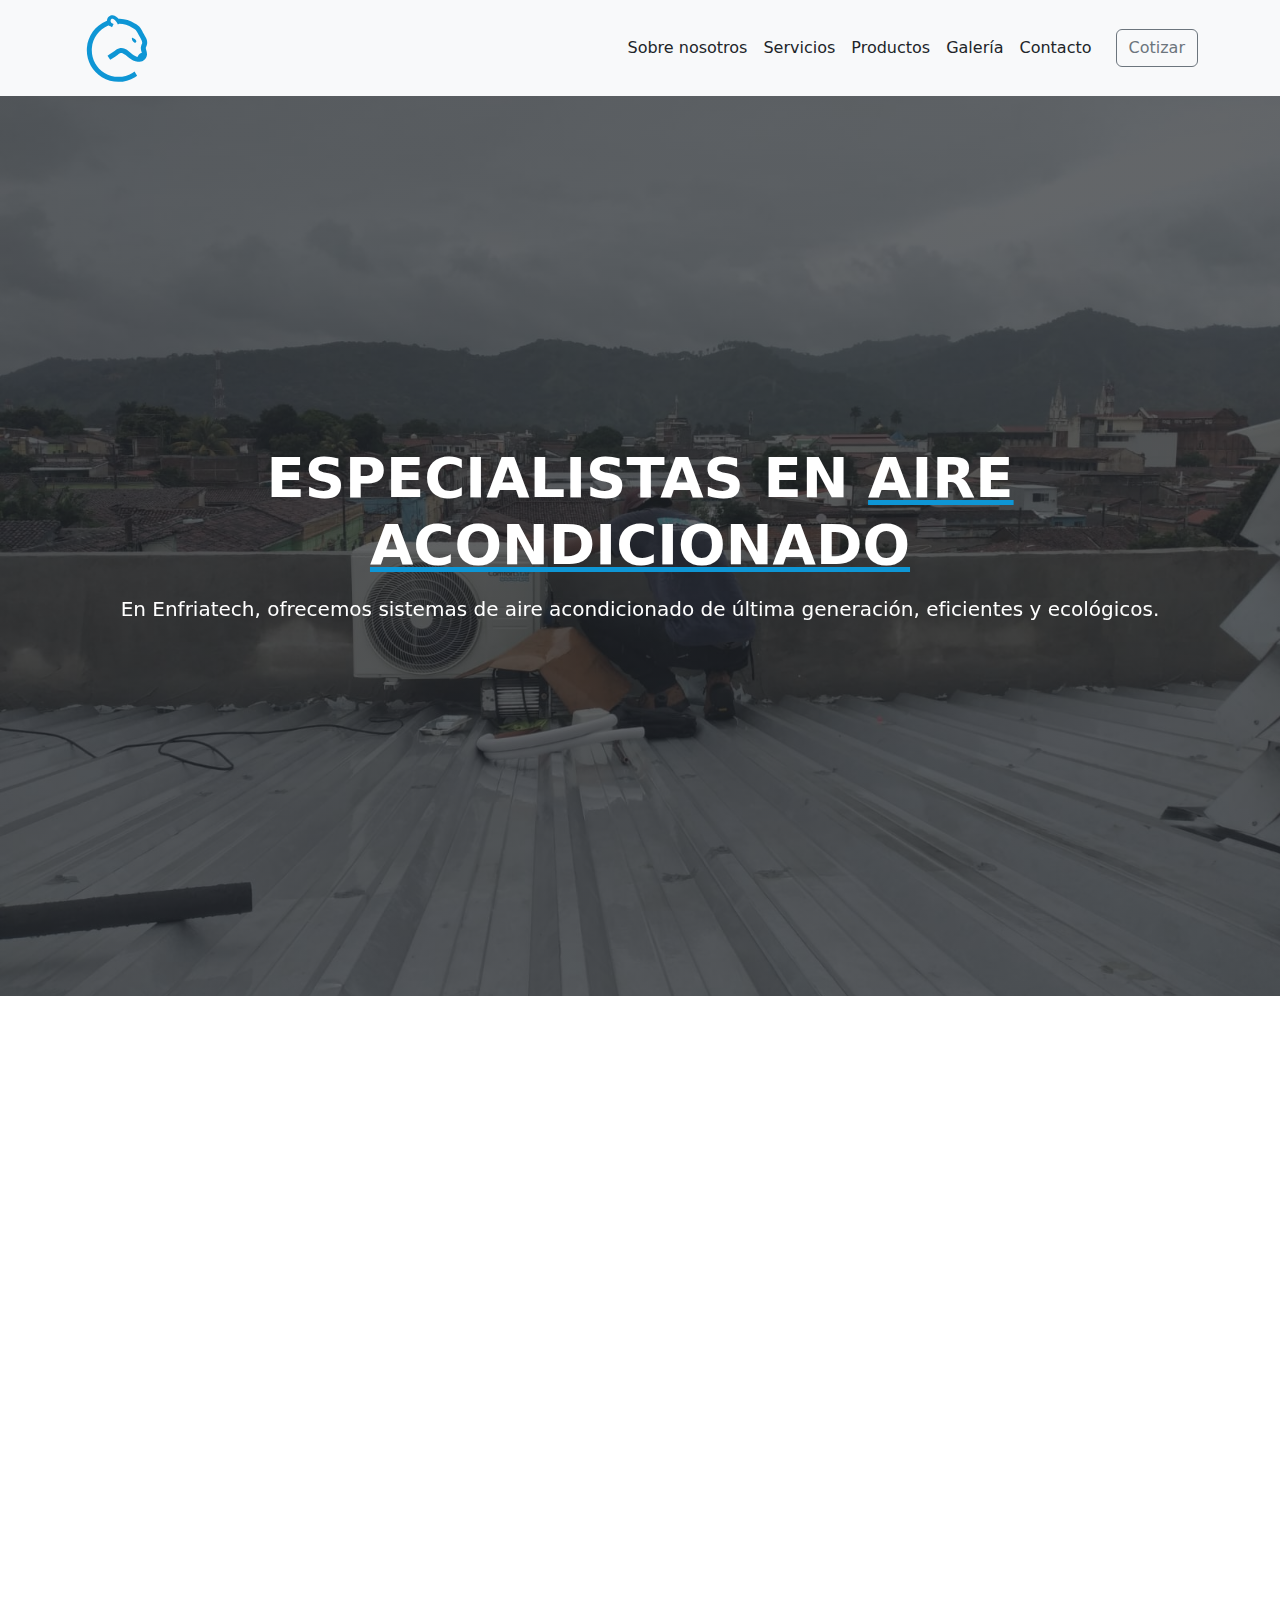
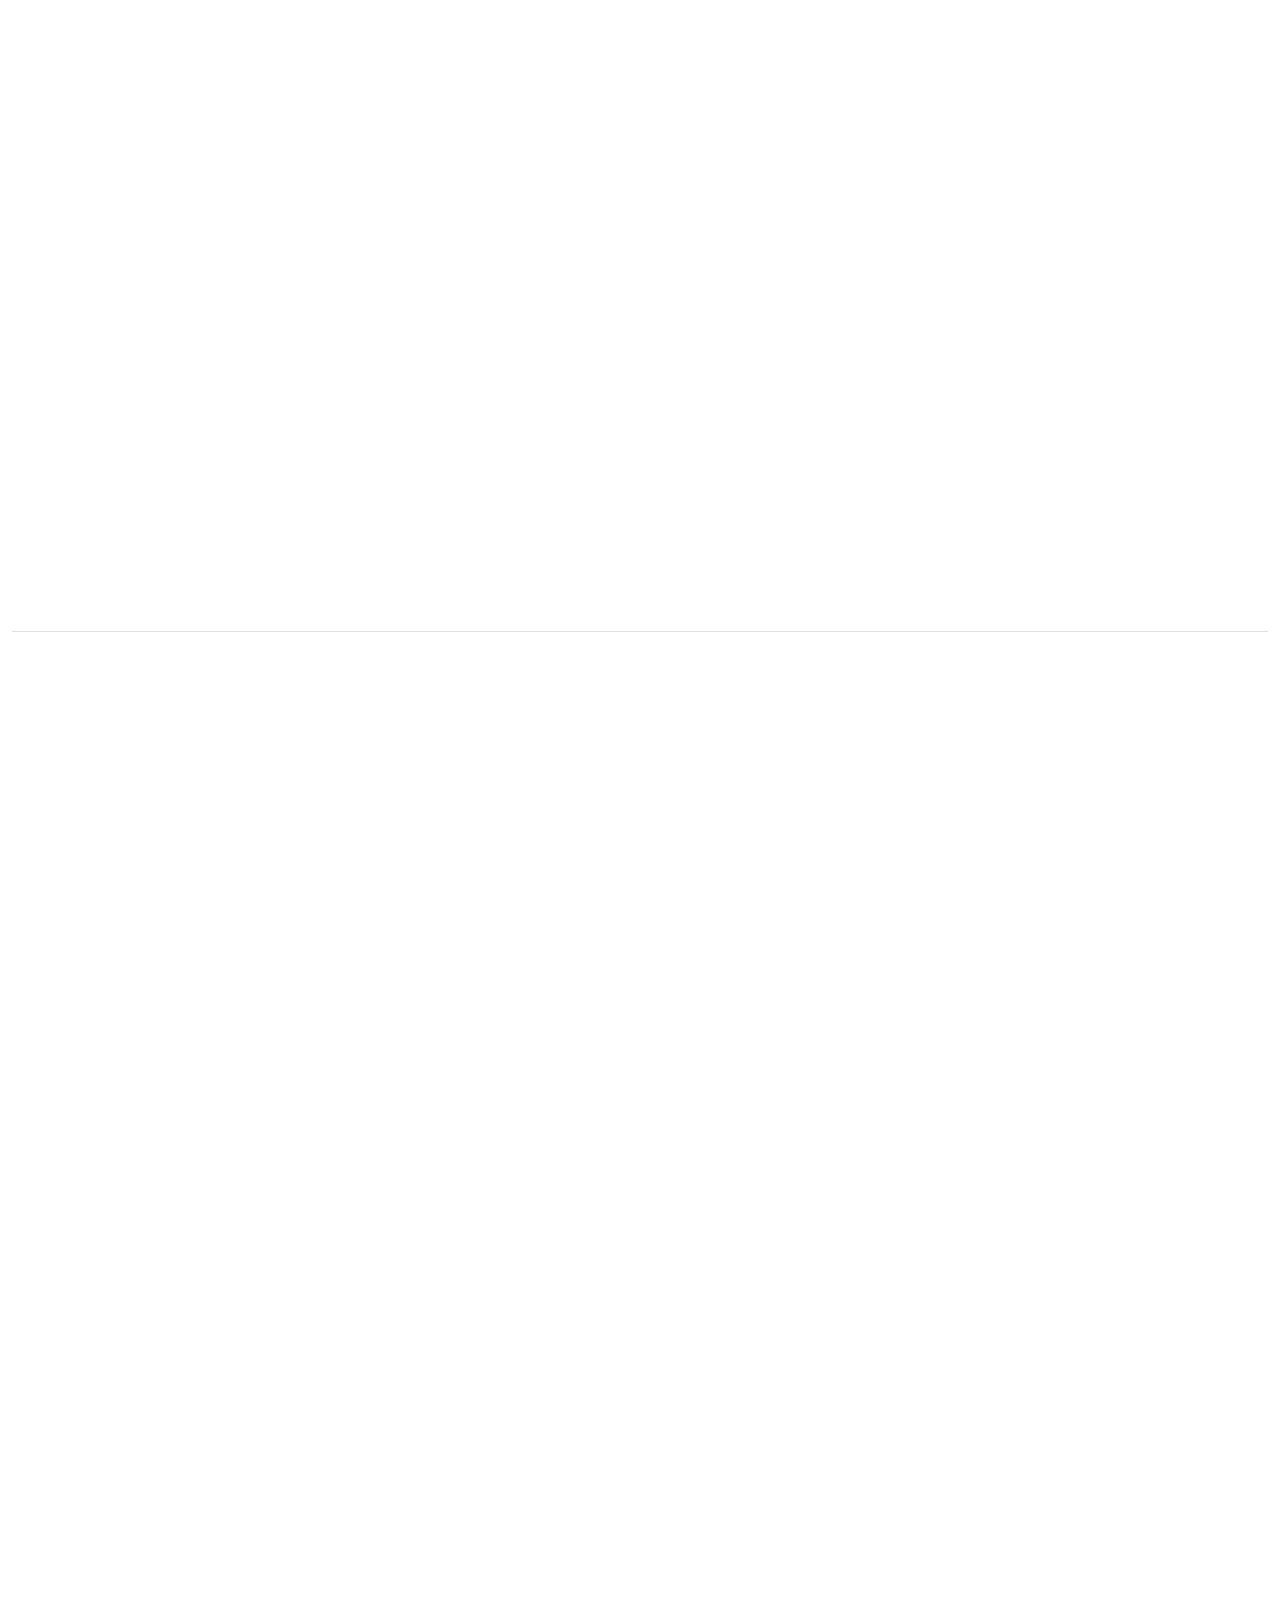
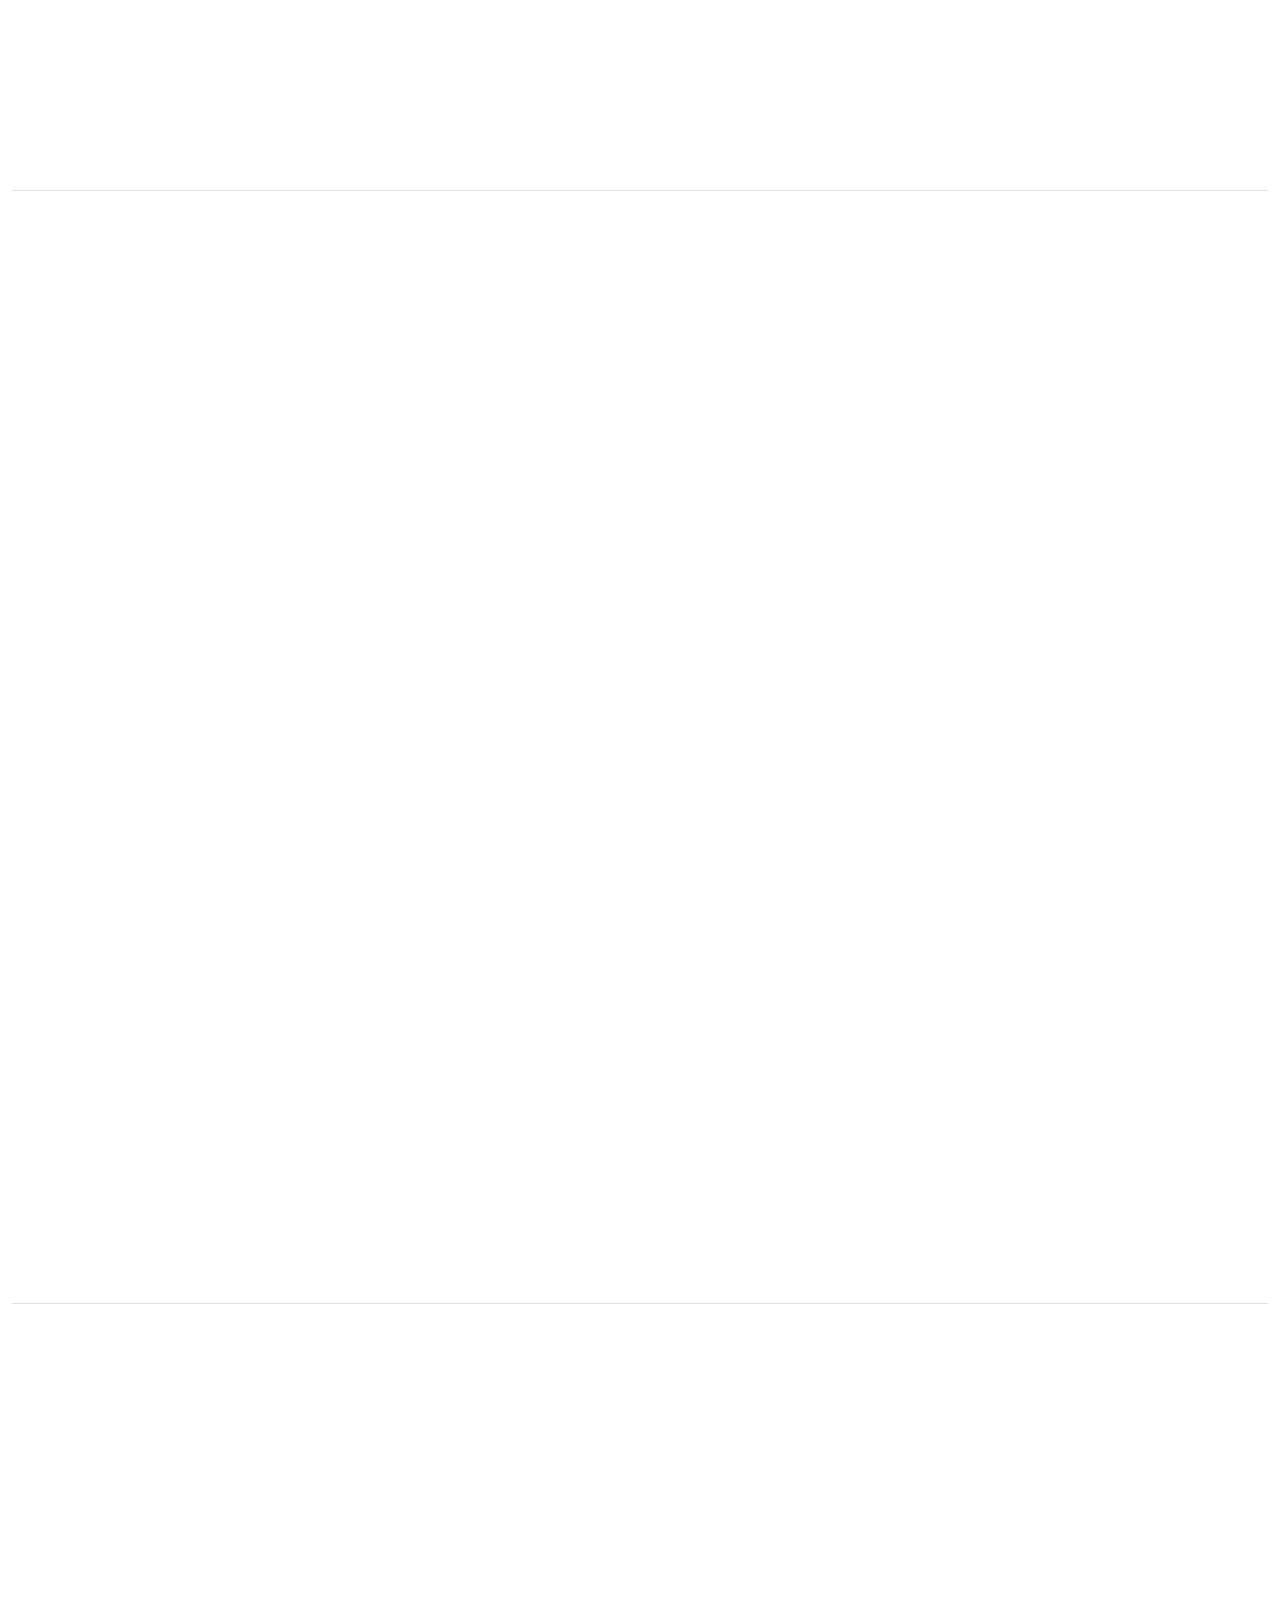
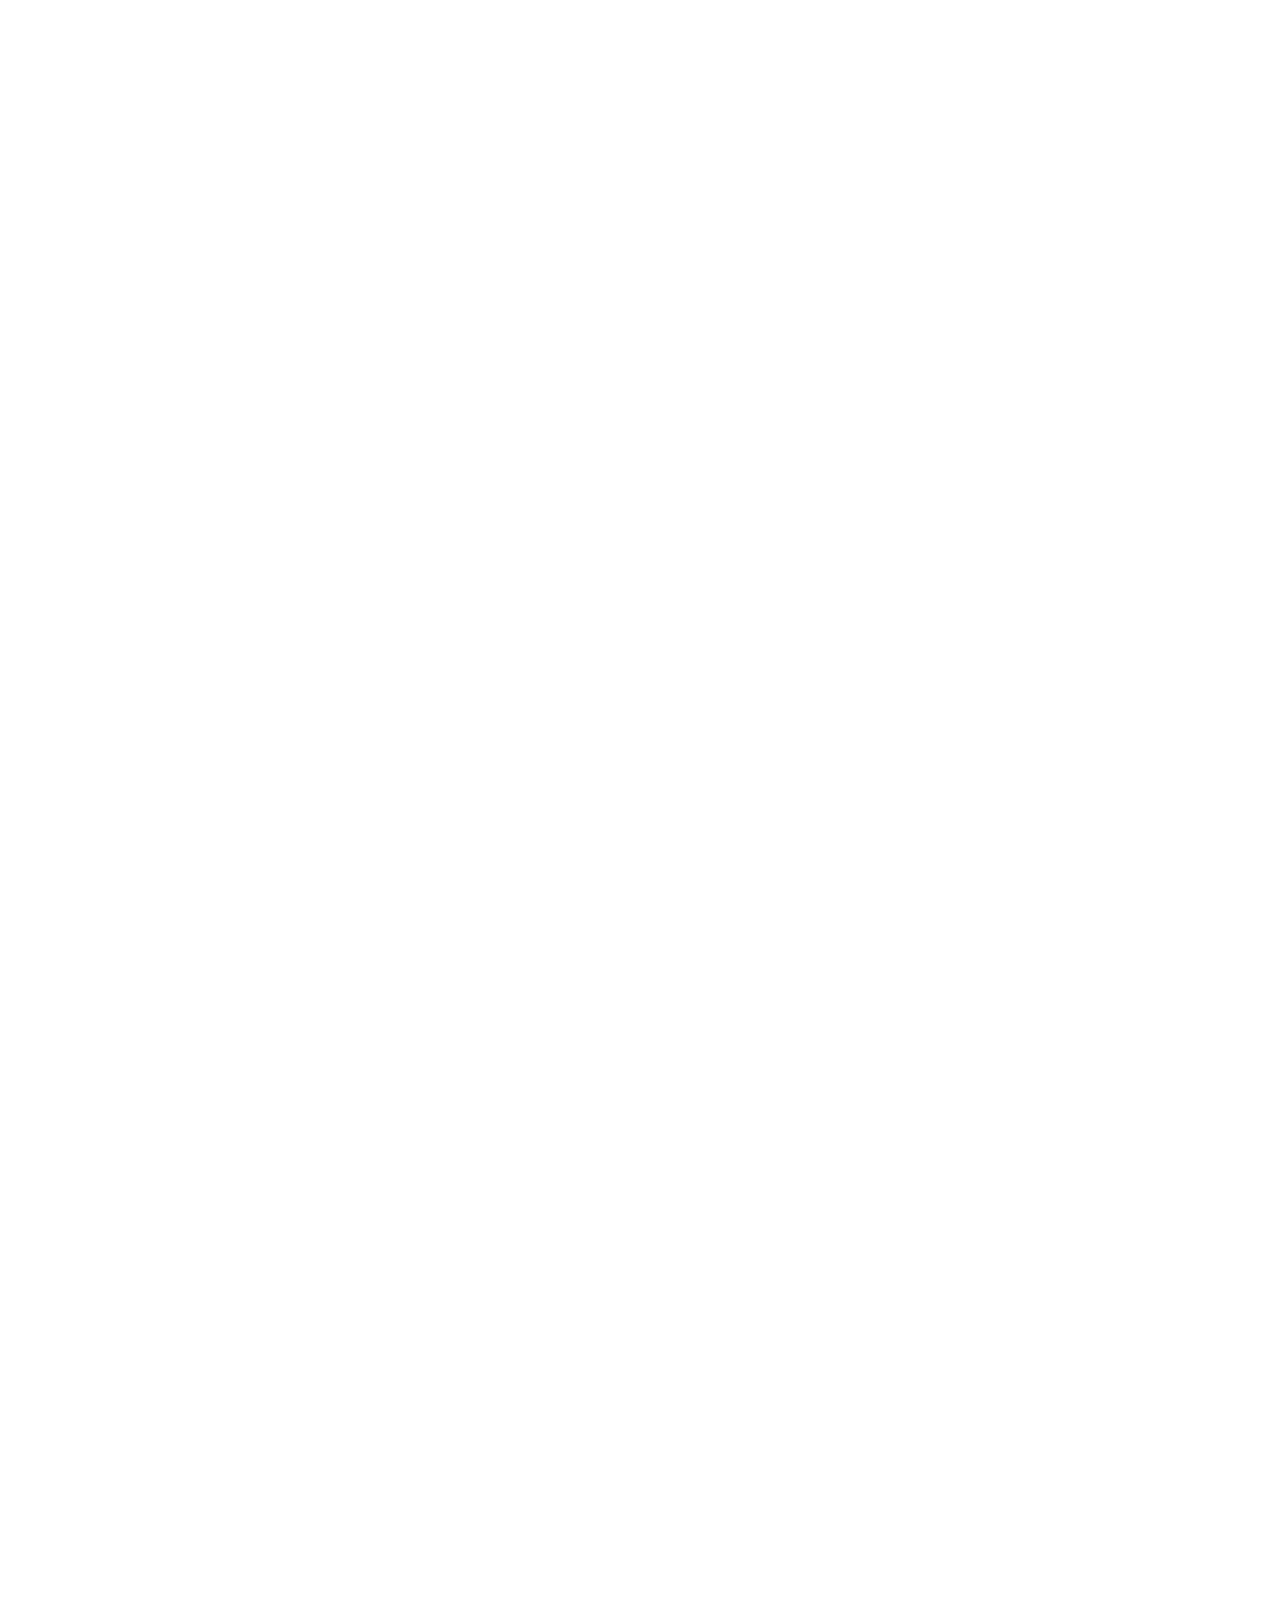
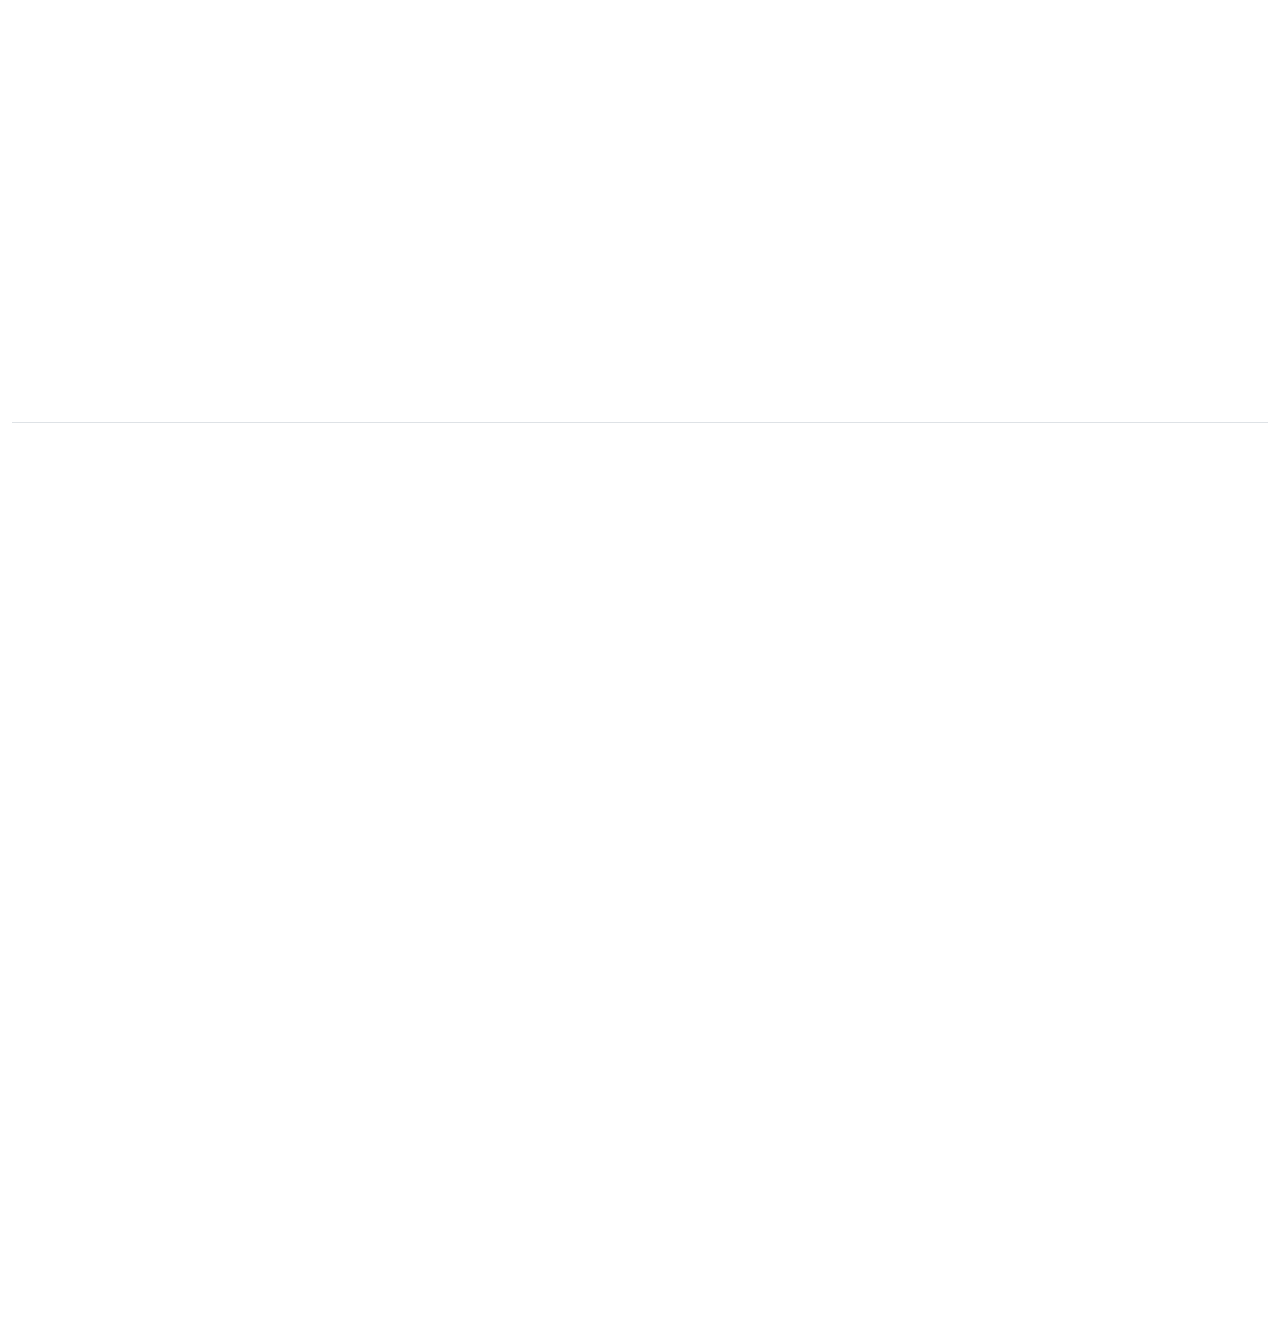
==== commit bfeadfef: "Añadida función para calcular el precio estimado de instalación" ====
--- a/index.html
+++ b/index.html
@@ -7,7 +7,6 @@
     <meta name="title" content="Enfríatech El Salvador | Servicios de Aire Acondicionado">
     <meta name="description" content="Enfriatech ofrece servicios de instalación, mantenimiento y reparación de aire acondicionado en El Salvador.">
     <meta name="keywords" content="aire acondicionado, climatización, El Salvador, instalación de aire acondicionado, mantenimiento de aire acondicionado, reparación de aire acondicionado, Enfriatech, soluciones de aire acondicionado, sistemas de climatización, eficiencia energética.">
-    <meta name="robots" content="index, follow">
     <meta name="language" content="Spanish">
     <meta name="author" content="Alicia Linares, Rodrigo Flores, Rodrigo Álcantara, Carlos Lima">
 
@@ -97,7 +96,7 @@
                 </div>
                 <div class="row justify-content-between align-items-center">
                     <div class="col-lg-6" data-aos="fade-down" data-aos-delay="50">
-                        <img src="/src/img/Instalaciones/34.jpg" class="img-fluid" alt="">
+                        <img src="/src/img/Instalaciones/34.jpg" class="img-fluid" alt="Técnico Enfríatech">
                     </div>
                     <div data-aos="fade-down" data-aos-delay="150" class="col-lg-5">
                         <h1>¿Por qué contratarnos?</h1>
@@ -187,7 +186,7 @@
                     <div class="col-lg-4 col-md-12" data-aos="fade-down" data-aos-delay="150">
                         <div class="service p-lg-5 p-4">
                             <div>
-                                <img src="/src/img/Productos/2.jpg" class="img-fluid" alt="">
+                                <img src="/src/img/Productos/2.jpg" class="img-fluid" alt="Suministro de Equipos">
                             </div>
                             <h5 class="mt-4 mb-3">
                                 Suministro de Equipos A/C
@@ -200,7 +199,7 @@
                     <div class="col-lg-4 col-md-12" data-aos="fade-down" data-aos-delay="250">
                         <div class="service p-lg-5 p-4">
                             <div>
-                                <img src="/src/img/Instalaciones/31.jpg" class="img-fluid" alt="">
+                                <img src="/src/img/Instalaciones/31.jpg" class="img-fluid" alt="Instalaciones">
                             </div>
                             <h5 class="mt-4 mb-3">
                                 Instalación Mecánica y Eléctrica
@@ -213,7 +212,7 @@
                     <div class="col-lg-4 col-md-12" data-aos="fade-down" data-aos-delay="350">
                         <div class="service p-lg-5 p-4">
                             <div>
-                                <img src="/src/img/Reparaciones/3.jpg" class="img-fluid" alt="">
+                                <img src="/src/img/Reparaciones/3.jpg" class="img-fluid" alt="Mantenimientos">
                             </div>
                             <h5 class="mt-4 mb-3">
                                 Mantenimiento Integral
@@ -241,8 +240,8 @@
                         </div>
                     </div>
                 </div>
-                <div class="row g-4 text-center" data-aos="fade-down" data-aos-delay="150">
-                    <div class="col-lg-4 col-md-12">
+                <div class="row g-4 text-center">
+                    <div class="col-lg-4 col-md-12" data-aos="fade-down" data-aos-delay="150">
                         <div class="product p-lg-5 p-4">
                             <div id="carouselExampleFade" class="carousel slide carousel-fade" data-bs-ride="carousel">
                                 <div class="carousel-inner">
@@ -282,7 +281,7 @@
                             </div>
                         </div>
                     </div>
-                    <div class="col-lg-4 col-md-12">
+                    <div class="col-lg-4 col-md-12" data-aos="fade-down" data-aos-delay="250">
                         <div class="product p-lg-5 p-4">
                             <div id="carouselExampleFade2" class="carousel slide carousel-fade" data-bs-ride="carousel">
                                 <div class="carousel-inner">
@@ -319,7 +318,7 @@
                             </div>
                         </div>
                     </div>
-                    <div class="col-lg-4 col-md-12">
+                    <div class="col-lg-4 col-md-12" data-aos="fade-down" data-aos-delay="350">
                         <div class="product p-lg-5 p-4">
                             <div id="carouselExampleFade3" class="carousel slide carousel-fade" data-bs-ride="carousel">
                                 <div class="carousel-inner">
@@ -368,7 +367,7 @@
                         </div>
                     </div>
                 </div>
-                <div class="row g-4 text-center" data-aos="fade-down" data-aos-delay="150">
+                <div class="row g-4 text-center" data-aos="fade-down" data-aos-delay="250">
                     <div class="row">
                         <div class="col">
                             <img src="/src/img/Instalaciones/1.jpg">
@@ -424,7 +423,7 @@
                 </div>
 
                 <div class="row g-4">
-                    <div class="col-lg-4 col-md-12 mb-4 mb-sm-0">
+                    <div class="col-lg-4 col-md-12 mb-4 mb-sm-0" data-aos="fade-down" data-aos-delay="150">
                         <div class="mb-3">
                             <svg xmlns="http://www.w3.org/2000/svg" width="32" height="32" fill="#0e96d5" class="bi bi-telephone-outbound" viewBox="0 0 16 16">
                                 <path d="M3.654 1.328a.678.678 0 0 0-1.015-.063L1.605 2.3c-.483.484-.661 1.169-.45 1.77a17.568 17.568 0 0 0 4.168 6.608 17.569 17.569 0 0 0 6.608 4.168c.601.211 1.286.033 1.77-.45l1.034-1.034a.678.678 0 0 0-.063-1.015l-2.307-1.794a.678.678 0 0 0-.58-.122l-2.19.547a1.745 1.745 0 0 1-1.657-.459L5.482 8.062a1.745 1.745 0 0 1-.46-1.657l.548-2.19a.678.678 0 0 0-.122-.58L3.654 1.328zM1.884.511a1.745 1.745 0 0 1 2.612.163L6.29 2.98c.329.423.445.974.315 1.494l-.547 2.19a.678.678 0 0 0 .178.643l2.457 2.457a.678.678 0 0 0 .644.178l2.189-.547a1.745 1.745 0 0 1 1.494.315l2.306 1.794c.829.645.905 1.87.163 2.611l-1.034 1.034c-.74.74-1.846 1.065-2.877.702a18.634 18.634 0 0 1-7.01-4.42 18.634 18.634 0 0 1-4.42-7.009c-.362-1.03-.037-2.137.703-2.877L1.885.511zM11 .5a.5.5 0 0 1 .5-.5h4a.5.5 0 0 1 .5.5v4a.5.5 0 0 1-1 0V1.707l-4.146 4.147a.5.5 0 0 1-.708-.708L14.293 1H11.5a.5.5 0 0 1-.5-.5z" />
@@ -440,7 +439,7 @@
                             </p>
                         </div>
                     </div>
-                    <div class="col-lg-4 col-md-12 mb-4 mb-sm-0">
+                    <div class="col-lg-4 col-md-12 mb-4 mb-sm-0" data-aos="fade-down" data-aos-delay="250">
                         <div class="mb-3">
                             <svg xmlns="http://www.w3.org/2000/svg" width="32" height="32" fill="#0e96d5" class="bi bi-envelope-at" viewBox="0 0 16 16">
                                 <path d="M2 2a2 2 0 0 0-2 2v8.01A2 2 0 0 0 2 14h5.5a.5.5 0 0 0 0-1H2a1 1 0 0 1-.966-.741l5.64-3.471L8 9.583l7-4.2V8.5a.5.5 0 0 0 1 0V4a2 2 0 0 0-2-2H2Zm3.708 6.208L1 11.105V5.383l4.708 2.825ZM1 4.217V4a1 1 0 0 1 1-1h12a1 1 0 0 1 1 1v.217l-7 4.2-7-4.2Z" />
@@ -456,7 +455,7 @@
                             </p>
                         </div>
                     </div>
-                    <div class="col-lg-4 col-md-12 mb-4 mb-sm-0">
+                    <div class="col-lg-4 col-md-12 mb-4 mb-sm-0" data-aos="fade-down" data-aos-delay="350">
                         <div class="mb-3">
                             <svg xmlns="http://www.w3.org/2000/svg" width="32" height="32" fill="#0e96d5" class="bi bi-alarm" viewBox="0 0 16 16">
                                 <path d="M8.5 5.5a.5.5 0 0 0-1 0v3.362l-1.429 2.38a.5.5 0 1 0 .858.515l1.5-2.5A.5.5 0 0 0 8.5 9V5.5z" />
--- a/src/css/style.css
+++ b/src/css/style.css
@@ -5,7 +5,6 @@
 :root {
     --c-dark: #212529;
     --c-brand: #0e96d5;
-    --box-shadow: 0px 15px 25px rgba(0,0,0,0.08);
     --transition: all 0.5s ease;
 }
 
@@ -31,7 +30,7 @@
 }
 
 #hero span{
-    text-decoration: underline #53add7;
+    text-decoration: underline var(--c-brand);
 }
 
 
@@ -62,7 +61,7 @@
 
 .service, .product{ /* Añade box shadow a las cards de servicios y productos */
     height: 100%;
-    box-shadow: 0px 15px 25px rgba(0,0,0,0.08);;
+    box-shadow: 0px 15px 25px rgba(0,0,0,0.08);
 }
 
 .service::after {
